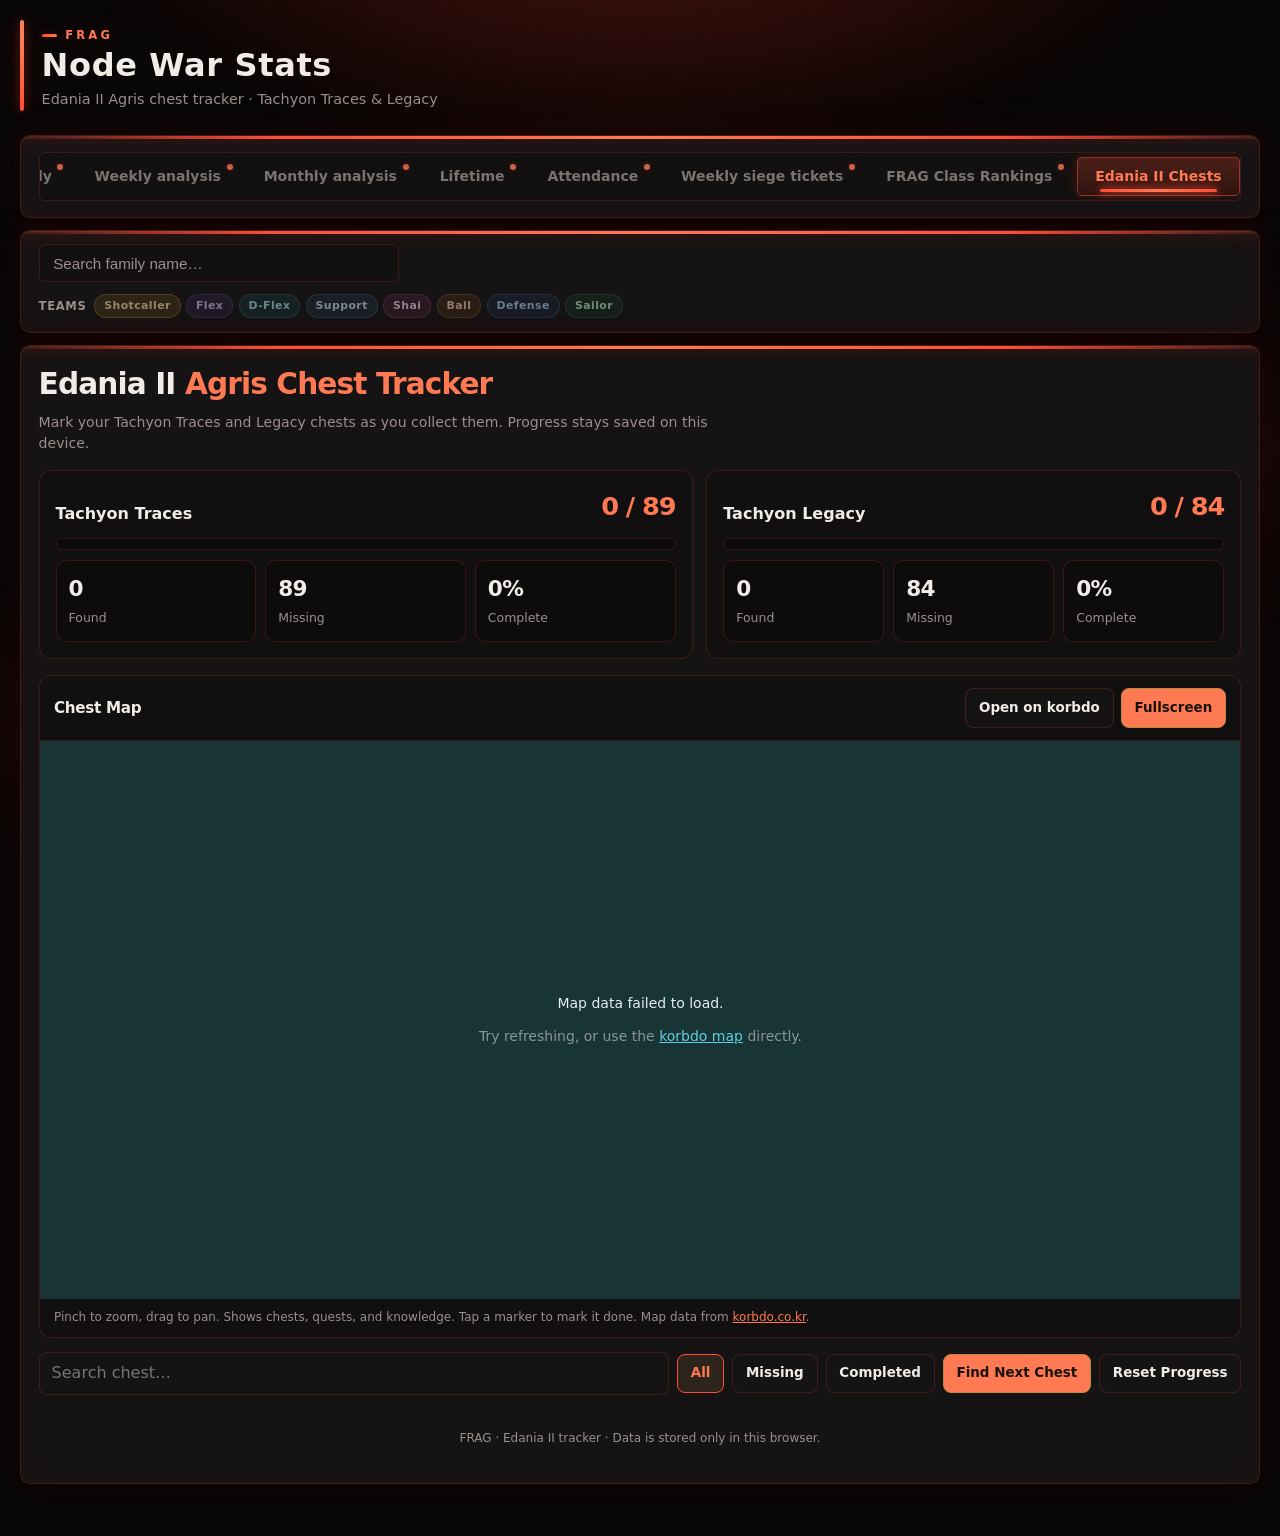
==== index.html @ 35c8ee13 "Ask FRAG: relative-to-average reports and dated weeks" ====
<!DOCTYPE html>
<html lang="en">
  <head>
    <meta charset="utf-8" />
    <meta name="viewport" content="width=device-width, initial-scale=1" />
    <title>FRAG · Node War Stats</title>
    <link rel="stylesheet" href="styles.css?v=20260920b" />
  </head>
  <body>
    <div class="bg-pattern" aria-hidden="true"></div>
    <div class="led-ambient" aria-hidden="true"></div>

    <div class="wrap">
      <header class="site-header">
        <div class="brand">
          <div class="led-bar led-bar--brand" aria-hidden="true"></div>
          <div class="brand-text">
            <p class="brand-tag"><span class="brand-tag-led" aria-hidden="true"></span>FRAG</p>
            <h1>Node War Stats</h1>
            <p class="meta" id="header-meta">Node war result</p>
            <button type="button" id="site-auth-lock" class="site-auth-lock" hidden>Lock stats</button>
          </div>
        </div>
      </header>

      <div id="site-auth-gate" class="site-auth-gate" hidden>
        <div class="site-auth-card" role="dialog" aria-modal="true" aria-labelledby="site-auth-title">
          <div class="led-bar led-bar--brand site-auth-led" aria-hidden="true"></div>
          <h2 id="site-auth-title" class="site-auth-title">Members only</h2>
          <p class="site-auth-sub">Enter the guild password to view node war stats and rankings.</p>
          <form id="site-auth-form" class="site-auth-form">
            <label class="site-auth-label" for="site-auth-input">Password</label>
            <input
              id="site-auth-input"
              class="site-auth-input"
              type="password"
              autocomplete="current-password"
              required
            />
            <label class="site-auth-remember">
              <input id="site-auth-remember" type="checkbox" />
              Remember on this device
            </label>
            <p id="site-auth-error" class="site-auth-error" hidden>Incorrect password. Try again.</p>
            <div class="site-auth-actions">
              <button type="submit" class="site-auth-btn site-auth-btn--primary">Unlock stats</button>
              <button type="button" class="site-auth-btn" id="site-auth-back">Back to chest tracker</button>
            </div>
          </form>
        </div>
      </div>

      <section class="panel panel--controls" aria-label="View and period">
        <div class="tabs" role="tablist" aria-label="View mode">
          <button type="button" class="tab tab--active" data-view="daily" role="tab" aria-selected="true">
            Daily
          </button>
          <button type="button" class="tab" data-view="weekly" role="tab" aria-selected="false">
            Weekly
          </button>
          <button type="button" class="tab" data-view="monthly" role="tab" aria-selected="false">
            Monthly
          </button>
          <button type="button" class="tab" data-view="weekly-analysis" role="tab" aria-selected="false">
            Weekly analysis
          </button>
          <button type="button" class="tab" data-view="monthly-analysis" role="tab" aria-selected="false">
            Monthly analysis
          </button>
          <button type="button" class="tab" data-view="lifetime" role="tab" aria-selected="false">
            Lifetime
          </button>
          <button type="button" class="tab" data-view="attendance" role="tab" aria-selected="false">
            Attendance
          </button>
          <button type="button" class="tab" data-view="siege-tickets" role="tab" aria-selected="false">
            Weekly siege tickets
          </button>
          <button type="button" class="tab" data-view="class-rankings" role="tab" aria-selected="false">
            FRAG Class Rankings
          </button>
          <button type="button" class="tab" data-view="edania-chests" role="tab" aria-selected="false">
            Edania II Chests
          </button>
          <button type="button" class="tab" data-view="bingo-book" role="tab" aria-selected="false">
            Bingo Book
          </button>
          <button type="button" class="tab" data-view="ask-frag" role="tab" aria-selected="false">
            Ask FRAG
          </button>
        </div>

        <div id="scope-row" class="scope-row">
          <div id="date-field" class="field">
            <label for="date-select">War date</label>
            <select id="date-select"></select>
          </div>
          <div id="week-field" class="field" hidden>
            <label for="week-select">Week (Sun–Sat)</label>
            <select id="week-select"></select>
          </div>
          <div id="month-field" class="field" hidden>
            <label for="month-select">Month</label>
            <select id="month-select"></select>
          </div>
        </div>
      </section>

      <section id="toolbar-panel" class="panel panel--toolbar" aria-label="Filters">
        <label class="search" for="search">
          <span class="visually-hidden">Filter by family name</span>
          <input
            type="search"
            id="search"
            placeholder="Search family name…"
            autocomplete="off"
          />
        </label>
        <span id="count" class="count"></span>
        <div id="team-filters" class="team-filters" role="group" aria-label="Filter by team"></div>
      </section>

      <div id="attendance-panel" class="attendance-panel panel" hidden></div>

      <section id="mvp-section" class="mvp-section panel" hidden aria-label="Monthly MVP awards">
        <div class="mvp-dual">
          <article class="mvp-pane mvp-pane--combat" aria-labelledby="mvp-heading">
            <div class="mvp-head">
              <h2 id="mvp-heading" class="mvp-title">Monthly MVP</h2>
            </div>
            <div class="mvp-winner" id="mvp-winner"></div>
            <dl id="mvp-breakdown" class="mvp-breakdown"></dl>
            <ol id="mvp-leaderboard" class="mvp-leaderboard" aria-label="MVP score rankings"></ol>
          </article>

          <article class="mvp-pane mvp-pane--healer" aria-labelledby="healer-mvp-heading">
            <div class="mvp-head">
              <h2 id="healer-mvp-heading" class="mvp-title">Healer MVP</h2>
            </div>
            <div class="mvp-winner" id="healer-mvp-winner"></div>
            <dl id="healer-mvp-breakdown" class="mvp-breakdown"></dl>
            <ol id="healer-mvp-leaderboard" class="mvp-leaderboard" aria-label="Healer MVP score rankings"></ol>
          </article>
        </div>
      </section>

      <section id="war-analysis-panel" class="war-analysis-section panel" hidden aria-labelledby="war-analysis-heading">
        <div class="mvp-head">
          <h2 id="war-analysis-heading" class="mvp-title">War performance analysis</h2>
          <p id="war-analysis-sub" class="mvp-sub">
            MVP-weighted scores from period totals. Top half = high performers; bottom half = low performers.
          </p>
        </div>
        <dl id="war-analysis-formula" class="mvp-breakdown"></dl>
        <p id="war-analysis-summary" class="war-analysis-summary"></p>
        <p id="war-analysis-prior-mvps" class="war-analysis-prior-mvps" hidden></p>
      </section>

      <div id="siege-tickets-panel" class="siege-tickets-panel panel" hidden aria-label="Weekly siege tickets"></div>

      <section id="class-rankings-panel" class="class-rankings-panel panel" hidden aria-label="FRAG Class Rankings">
        <div class="cr-head">
          <div class="cr-title-row">
            <h2 class="cr-title">FRAG <strong>Class Rankings</strong></h2>
            <span id="cr-credit" class="cr-credit"></span>
          </div>
          <p class="cr-sub">7 tiers · 5-star difficulty · Drag &amp; drop</p>
          <div class="cr-controls">
            <input id="cr-search" type="search" placeholder="Search class/spec…" autocomplete="off" />
            <select id="cr-mode"></select>
            <select id="cr-spec-filter">
              <option>All Specs</option>
              <option>Succession</option>
              <option>Awakening</option>
              <option>Ascension</option>
            </select>
            <button type="button" id="cr-add">+ Add Spec</button>
            <button type="button" id="cr-download">Download PDF</button>
            <button type="button" id="cr-import-btn">Import</button>
            <input id="cr-import" hidden type="file" accept=".json" />
          </div>
        </div>
        <section class="cr-pool-section" aria-label="All classes">
          <div class="cr-pool-head">
            <h3 class="cr-pool-title">All classes</h3>
            <p class="cr-pool-sub">Drag specs into a tier below · scroll to browse</p>
            <span id="cr-pool-count" class="cr-pool-count"></span>
          </div>
          <div id="cr-pool" class="cr-pool" data-tier="Unranked"></div>
        </section>
        <div id="cr-board" class="cr-board"></div>

        <div id="cr-modal" class="cr-modal" aria-hidden="true">
          <div id="cr-modal-backdrop" class="cr-modal-backdrop"></div>
          <div class="cr-modal-box" role="dialog" aria-modal="true" aria-labelledby="cr-modal-title">
            <h2 id="cr-modal-title">Edit Spec</h2>
            <div class="cr-modal-grid">
              <label>Class<input id="cr-fc" /></label>
              <label>Spec
                <select id="cr-fs"></select>
              </label>
            </div>
            <label>Official image URL (optional)
              <input id="cr-fi" placeholder="Direct official image URL" />
            </label>
            <p class="cr-modal-note">The card will use a generated placeholder until a direct artwork URL is supplied. Official class-page links are included on every card.</p>
            <div class="cr-modal-grid">
              <label>Mode
                <select id="cr-fm"></select>
              </label>
              <label>Difficulty 0–5<input id="cr-fd" type="number" min="0" max="5" /></label>
            </div>
            <label>Roles<input id="cr-fr" placeholder="Frontline, Flex, Defense, Cannon" /></label>
            <label>Notes<textarea id="cr-fn" rows="3"></textarea></label>
            <h3>Performance scores</h3>
            <div id="cr-scores" class="cr-modal-grid"></div>
            <div class="cr-modal-actions">
              <button type="button" class="cr-btn-primary" id="cr-save">Save</button>
              <button type="button" class="cr-btn-secondary" id="cr-cancel">Cancel</button>
            </div>
          </div>
        </div>
      </section>

      <section id="edania-chests-panel" class="edania-chests-panel panel" hidden aria-label="Edania II chest tracker">
        <div class="ect-head">
          <h2 class="ect-title">Edania II <strong>Agris Chest Tracker</strong></h2>
          <p class="ect-sub">Mark your Tachyon Traces and Legacy chests as you collect them. Progress stays saved on this device.</p>
        </div>
        <section class="ect-dashboard" aria-label="Collection progress">
          <div class="ect-panel">
            <div class="ect-progress-label">
              <span>Tachyon Traces</span>
              <strong id="ect-trace-progress">0 / 89</strong>
            </div>
            <div class="ect-bar"><div class="ect-fill ect-fill--trace" id="ect-trace-fill"></div></div>
            <div class="ect-statgrid ect-statgrid--compact">
              <div class="ect-stat"><b id="ect-trace-found">0</b><small>Found</small></div>
              <div class="ect-stat"><b id="ect-trace-missing">89</b><small>Missing</small></div>
              <div class="ect-stat"><b id="ect-trace-percent">0%</b><small>Complete</small></div>
            </div>
          </div>
          <div class="ect-panel">
            <div class="ect-progress-label">
              <span>Tachyon Legacy</span>
              <strong id="ect-legacy-progress">0 / 84</strong>
            </div>
            <div class="ect-bar"><div class="ect-fill ect-fill--legacy" id="ect-legacy-fill"></div></div>
            <div class="ect-statgrid ect-statgrid--compact">
              <div class="ect-stat"><b id="ect-legacy-found">0</b><small>Found</small></div>
              <div class="ect-stat"><b id="ect-legacy-missing">84</b><small>Missing</small></div>
              <div class="ect-stat"><b id="ect-legacy-percent">0%</b><small>Complete</small></div>
            </div>
          </div>
        </section>
        <section class="ect-map-wrap" aria-label="Edania II chest map">
          <div class="ect-map-head">
            <h3 class="ect-map-title">Chest Map</h3>
            <div class="ect-map-actions">
              <a class="ect-btn" href="https://www.korbdo.co.kr/#tachyon" target="_blank" rel="noopener">Open on korbdo</a>
              <button type="button" class="ect-btn ect-btn--gold" id="ect-map-fullscreen">Fullscreen</button>
            </div>
          </div>
          <iframe
            id="ect-map-frame"
            class="ect-map-frame"
            title="Edania II chest map"
            src="edania-map.html?v=20260920c"
            allow="fullscreen"
            referrerpolicy="no-referrer-when-downgrade"
          ></iframe>
          <p class="ect-map-note">Pinch to zoom, drag to pan. Shows chests, quests, and knowledge. Tap a marker to mark it done. Map data from <a href="https://www.korbdo.co.kr/#tachyon" target="_blank" rel="noopener">korbdo.co.kr</a>.</p>
        </section>
        <div class="ect-controls">
          <input id="ect-search" type="search" placeholder="Search chest…" autocomplete="off" />
          <button type="button" class="ect-btn ect-filter ect-filter--active" data-filter="all">All</button>
          <button type="button" class="ect-btn ect-filter" data-filter="missing">Missing</button>
          <button type="button" class="ect-btn ect-filter" data-filter="done">Completed</button>
          <button type="button" class="ect-btn ect-btn--gold" id="ect-next">Find Next Chest</button>
          <button type="button" class="ect-btn" id="ect-reset">Reset Progress</button>
        </div>
        <section id="ect-cards" class="ect-cards" aria-label="Chest cards"></section>
        <p class="ect-foot">FRAG · Edania II tracker · Data is stored only in this browser.</p>
      </section>

      <section id="bingo-book-panel" class="bingo-book-panel panel" hidden aria-label="FRAG Bingo Book blacklist ledger"></section>

      <section id="ask-frag-panel" class="ask-frag-panel panel" hidden aria-label="Ask FRAG officer reports"></section>

      <div id="stats-table-panel" class="table-scroll panel panel--table" role="region" aria-label="Node war statistics table">
        <table>
          <thead>
            <tr id="thead"></tr>
          </thead>
          <tbody id="tbody"></tbody>
          <tfoot id="tfoot"></tfoot>
        </table>
      </div>
    </div>

    <script src="site-auth.js?v=20260903c"></script>
    <script src="guild.js?v=20260919b"></script>
    <script src="data.js"></script>
    <script src="siege-tickets.js"></script>
    <script src="class-rankings-data.js"></script>
    <script src="class-rankings.js?v=20260826a"></script>
    <script src="edania-chests.js?v=20260902j"></script>
    <script src="bingo-book-data.js"></script>
    <script src="bingo-book.js?v=20260916a"></script>
    <script src="ask-frag.js?v=20260920c"></script>
    <script src="app.js?v=20260920a"></script>
  </body>
</html>
---- styles.css ----
:root {
  --bg: #080606;
  --bg-elevated: #121010;
  --surface: #161314;
  --surface-hover: #1e1919;
  --border: rgba(255, 80, 50, 0.18);
  --border-strong: rgba(255, 90, 55, 0.45);
  --text: #f2ece8;
  --muted: #9a8f8c;
  --accent: #ff4d35;
  --accent-bright: #ff7a52;
  --accent-glow: rgba(255, 70, 40, 0.35);
  --accent-dim: rgba(255, 60, 40, 0.12);
  --accent-dim-strong: rgba(255, 60, 40, 0.22);
  --thead-bg: #1a1414;
  --sticky-col-body: #161314;
  --sticky-col-body-alt: #191515;
  --sticky-col-hover: #221a1a;
  --font: "Segoe UI", system-ui, -apple-system, BlinkMacSystemFont, sans-serif;
  --mono: ui-monospace, "SF Mono", "Cascadia Code", Menlo, monospace;
  --radius: 10px;
  --radius-sm: 6px;
  --shadow: 0 12px 40px rgba(0, 0, 0, 0.55);
  --shadow-glow: 0 0 32px rgba(255, 50, 30, 0.12);
  --led-bar-pulse: 2.4s;
}

@keyframes led-bar-pulse {
  0%,
  100% {
    opacity: 0.5;
    box-shadow:
      0 0 6px rgba(255, 50, 30, 0.25),
      0 0 14px rgba(255, 50, 30, 0.12);
  }
  50% {
    opacity: 1;
    box-shadow:
      0 0 4px #fff,
      0 0 12px var(--accent-bright),
      0 0 22px var(--accent),
      0 0 36px var(--accent-glow);
  }
}

@keyframes ambient-pulse {
  0%,
  100% {
    opacity: 0.35;
  }
  50% {
    opacity: 0.65;
  }
}


*,
*::before,
*::after {
  box-sizing: border-box;
}

body {
  margin: 0;
  min-height: 100vh;
  font-family: var(--font);
  background: var(--bg);
  color: var(--text);
  line-height: 1.5;
  -webkit-font-smoothing: antialiased;
}

.visually-hidden {
  position: absolute;
  width: 1px;
  height: 1px;
  padding: 0;
  margin: -1px;
  overflow: hidden;
  clip: rect(0, 0, 0, 0);
  white-space: nowrap;
  border: 0;
}

.bg-pattern {
  position: fixed;
  inset: 0;
  pointer-events: none;
  z-index: 0;
  background:
    radial-gradient(ellipse 80% 50% at 50% -10%, rgba(255, 55, 30, 0.14) 0%, transparent 55%),
    radial-gradient(ellipse 60% 40% at 100% 50%, rgba(255, 40, 20, 0.06) 0%, transparent 50%),
    radial-gradient(ellipse 50% 35% at 0% 80%, rgba(255, 50, 30, 0.05) 0%, transparent 45%),
    repeating-linear-gradient(
      -60deg,
      transparent,
      transparent 48px,
      rgba(255, 60, 40, 0.02) 48px,
      rgba(255, 60, 40, 0.02) 49px
    );
}

.bg-pattern::after {
  content: "";
  position: absolute;
  inset: 0;
  opacity: 0.35;
  background-image: url("data:image/svg+xml,%3Csvg xmlns='http://www.w3.org/2000/svg' width='24' height='24'%3E%3Cpath fill='%23ff4020' fill-opacity='0.15' d='M12 2v4M12 18v4M2 12h4M18 12h4'/%3E%3C/svg%3E");
  background-size: 48px 48px;
}

.led-ambient {
  position: fixed;
  inset: -20%;
  pointer-events: none;
  z-index: 0;
  background: radial-gradient(
    ellipse 55% 45% at 50% 0%,
    rgba(255, 55, 35, 0.18) 0%,
    transparent 65%
  );
  animation: ambient-pulse 5s ease-in-out infinite;
}

/* LED bars */
.led-bar {
  display: block;
  flex-shrink: 0;
  border-radius: 2px;
  background: linear-gradient(
    180deg,
    rgba(255, 140, 100, 0.95) 0%,
    var(--accent-bright) 35%,
    var(--accent) 100%
  );
  box-shadow:
    0 0 10px var(--accent-glow),
    0 0 20px rgba(255, 50, 30, 0.35);
  animation: led-bar-pulse var(--led-bar-pulse) ease-in-out infinite;
  will-change: opacity, box-shadow;
}

.led-bar--brand {
  width: 4px;
  align-self: stretch;
  min-height: 4.25rem;
}

.wrap {
  position: relative;
  z-index: 1;
  max-width: 1320px;
  margin: 0 auto;
  padding: 1.25rem 1.25rem 2.5rem;
}

/* Header */
.site-header {
  margin-bottom: 1.5rem;
}

.brand {
  display: flex;
  align-items: flex-start;
  gap: 1.1rem;
}

.brand-text {
  min-width: 0;
}

.brand-tag {
  display: inline-flex;
  align-items: center;
  gap: 0.5rem;
  margin: 0;
  font-size: 0.72rem;
  font-weight: 800;
  letter-spacing: 0.28em;
  text-transform: uppercase;
  color: var(--accent-bright);
  text-shadow: 0 0 20px var(--accent-glow);
}

.brand-tag-led {
  width: 1.35em;
  height: 3px;
  border-radius: 2px;
  flex-shrink: 0;
  background: linear-gradient(90deg, var(--accent), var(--accent-bright));
  box-shadow: 0 0 10px var(--accent-glow);
  animation: led-bar-pulse 2.8s ease-in-out infinite;
}

.brand-text h1 {
  margin: 0.15rem 0 0;
  font-size: clamp(1.5rem, 4vw, 2rem);
  font-weight: 700;
  letter-spacing: 0.02em;
  line-height: 1.15;
  color: var(--text);
}

.brand-text .meta {
  margin: 0.35rem 0 0;
  font-size: 0.9rem;
  color: var(--muted);
}

.site-auth-lock {
  margin-top: 0.55rem;
  padding: 0.35rem 0.7rem;
  border-radius: 6px;
  border: 1px solid var(--border);
  background: rgba(0, 0, 0, 0.2);
  color: var(--muted);
  font: inherit;
  font-size: 0.78rem;
  font-weight: 600;
  cursor: pointer;
}

.site-auth-lock:hover {
  color: var(--text);
  border-color: var(--border-strong);
}

body.site-auth-open {
  overflow: hidden;
}

.site-auth-gate {
  position: fixed;
  inset: 0;
  z-index: 1200;
  display: grid;
  place-items: center;
  padding: 1.25rem;
  background: rgba(4, 3, 3, 0.82);
  backdrop-filter: blur(6px);
}

.site-auth-gate[hidden] {
  display: none !important;
}

.site-auth-card {
  width: min(100%, 420px);
  background: var(--surface);
  border: 1px solid var(--border-strong);
  border-radius: var(--radius);
  box-shadow: var(--shadow), var(--shadow-glow);
  padding: 1.25rem 1.35rem 1.35rem;
}

.site-auth-led {
  margin: -1.25rem -1.35rem 1rem;
  width: calc(100% + 2.7rem);
  height: 3px;
  border-radius: var(--radius) var(--radius) 0 0;
}

.site-auth-title {
  margin: 0;
  font-size: 1.35rem;
  letter-spacing: -0.02em;
}

.site-auth-sub {
  margin: 0.45rem 0 1rem;
  color: var(--muted);
  font-size: 0.9rem;
}

.site-auth-form {
  display: grid;
  gap: 0.65rem;
}

.site-auth-label {
  font-size: 0.82rem;
  font-weight: 700;
  color: var(--muted);
}

.site-auth-input {
  width: 100%;
  padding: 0.65rem 0.75rem;
  border-radius: 8px;
  border: 1px solid var(--border);
  background: rgba(0, 0, 0, 0.25);
  color: var(--text);
  font: inherit;
}

.site-auth-input:focus {
  outline: none;
  border-color: var(--border-strong);
  box-shadow: 0 0 0 2px var(--accent-dim);
}

.site-auth-remember {
  display: flex;
  align-items: center;
  gap: 0.45rem;
  font-size: 0.82rem;
  color: var(--muted);
}

.site-auth-error {
  margin: 0;
  color: #ff8f8f;
  font-size: 0.82rem;
}

.site-auth-actions {
  display: grid;
  gap: 0.5rem;
  margin-top: 0.25rem;
}

.site-auth-btn {
  width: 100%;
  padding: 0.65rem 0.85rem;
  border-radius: 8px;
  border: 1px solid var(--border);
  background: rgba(0, 0, 0, 0.2);
  color: var(--text);
  font: inherit;
  font-size: 0.88rem;
  font-weight: 700;
  cursor: pointer;
}

.site-auth-btn:hover {
  border-color: var(--border-strong);
}

.site-auth-btn--primary {
  border-color: var(--border-strong);
  background: linear-gradient(180deg, rgba(255, 80, 50, 0.28), rgba(255, 50, 30, 0.14));
  color: var(--accent-bright);
}

/* Panels */
.panel {
  position: relative;
  overflow: hidden;
  background: var(--surface);
  border: 1px solid var(--border);
  border-radius: var(--radius);
  box-shadow: var(--shadow), var(--shadow-glow);
}

.panel::before {
  content: "";
  position: absolute;
  top: 0;
  left: 0;
  right: 0;
  height: 3px;
  pointer-events: none;
  z-index: 2;
  border-radius: var(--radius) var(--radius) 0 0;
  background: linear-gradient(
    90deg,
    rgba(255, 60, 40, 0.15) 0%,
    var(--accent) 20%,
    var(--accent-bright) 50%,
    var(--accent) 80%,
    rgba(255, 60, 40, 0.15) 100%
  );
  box-shadow: 0 0 14px rgba(255, 50, 30, 0.35);
  animation: led-bar-pulse 2.2s ease-in-out infinite;
}

.panel::after {
  content: "";
  position: absolute;
  inset: 0;
  pointer-events: none;
  z-index: 1;
  border-radius: inherit;
  box-shadow:
    inset 0 1px 0 rgba(255, 120, 80, 0.12),
    inset 0 0 24px rgba(255, 50, 30, 0.04);
  animation: ambient-pulse 4s ease-in-out infinite;
}

.panel--controls {
  display: flex;
  flex-direction: column;
  gap: 1rem;
  padding: 1rem 1.1rem;
  margin-bottom: 0.75rem;
  min-width: 0;
}

.panel--toolbar {
  display: flex;
  flex-wrap: wrap;
  align-items: center;
  gap: 0.75rem 1rem;
  padding: 0.85rem 1.1rem;
  margin-bottom: 0.75rem;
}

.panel--table {
  padding: 0;
  overflow: hidden;
}

/* Tabs */
.tabs {
  display: flex;
  flex-wrap: nowrap;
  gap: 0.35rem;
  padding: 0.25rem;
  background: var(--bg-elevated);
  border-radius: var(--radius-sm);
  border: 1px solid var(--border);
  max-width: 100%;
  overflow-x: auto;
  overflow-y: hidden;
  -webkit-overflow-scrolling: touch;
  scrollbar-width: thin;
  scrollbar-color: rgba(255, 122, 82, 0.45) transparent;
}

.tabs::-webkit-scrollbar {
  height: 6px;
}

.tabs::-webkit-scrollbar-thumb {
  background: rgba(255, 122, 82, 0.45);
  border-radius: 999px;
}

.tab {
  position: relative;
  cursor: pointer;
  font: inherit;
  font-size: 0.875rem;
  font-weight: 600;
  padding: 0.5rem 1.1rem;
  border-radius: 5px;
  border: 1px solid transparent;
  background: transparent;
  color: var(--muted);
  transition: color 0.15s, background 0.15s, border-color 0.15s, box-shadow 0.15s;
  flex: 0 0 auto;
  white-space: nowrap;
}

.tab:hover {
  color: var(--text);
  background: rgba(255, 255, 255, 0.04);
}

.tab--active {
  position: relative;
  background: linear-gradient(180deg, rgba(255, 80, 50, 0.25) 0%, rgba(255, 50, 30, 0.12) 100%);
  border-color: var(--border-strong);
  color: var(--accent-bright);
  box-shadow: 0 0 16px rgba(255, 55, 35, 0.2);
}

.tab--active::after {
  content: "";
  position: absolute;
  bottom: 3px;
  left: 14%;
  right: 14%;
  height: 3px;
  border-radius: 2px;
  background: linear-gradient(90deg, var(--accent), var(--accent-bright), var(--accent));
  box-shadow: 0 0 8px var(--accent), 0 0 14px var(--accent-glow);
  animation: led-bar-pulse 1.8s ease-in-out infinite;
}

.tab--pending {
  border-color: rgba(255, 122, 82, 0.35);
  color: var(--accent-bright);
}

.tab--locked {
  opacity: 0.78;
}

.tab--locked::after {
  content: "";
  position: absolute;
  top: 6px;
  right: 6px;
  width: 6px;
  height: 6px;
  border-radius: 50%;
  background: var(--accent-bright);
  box-shadow: 0 0 6px var(--accent-glow);
}

.scope-row {
  display: flex;
  flex-wrap: wrap;
  gap: 1rem;
  align-items: flex-end;
}

.scope-row[hidden] {
  display: none !important;
}

.field {
  display: flex;
  flex-direction: column;
  gap: 0.35rem;
  flex: 1 1 200px;
  max-width: 320px;
}

.field[hidden] {
  display: none !important;
}

.field label {
  font-size: 0.7rem;
  font-weight: 700;
  text-transform: uppercase;
  letter-spacing: 0.08em;
  color: var(--muted);
}

.field select {
  width: 100%;
  padding: 0.6rem 0.75rem;
  border: 1px solid var(--border);
  border-radius: var(--radius-sm);
  background: var(--bg-elevated);
  color: var(--text);
  font-size: 0.95rem;
  cursor: pointer;
  transition: border-color 0.15s, box-shadow 0.15s;
}

.field select:hover {
  border-color: var(--border-strong);
}

.field select:focus {
  outline: none;
  border-color: var(--accent);
  box-shadow: 0 0 0 3px var(--accent-dim);
}

.field--scope-inactive label {
  opacity: 0.5;
}

.field:not(.field--scope-inactive) label {
  color: var(--accent);
}

/* Toolbar */
.search {
  flex: 1 1 200px;
  min-width: 0;
  max-width: 360px;
}

.search input {
  width: 100%;
  padding: 0.6rem 0.85rem;
  border: 1px solid var(--border);
  border-radius: var(--radius-sm);
  background: var(--bg-elevated);
  color: var(--text);
  font-size: 0.95rem;
  transition: border-color 0.15s, box-shadow 0.15s;
}

.search input::placeholder {
  color: var(--muted);
}

.search input:focus {
  outline: none;
  border-color: var(--accent);
  box-shadow: 0 0 0 3px var(--accent-dim);
}

.guild-only-toggle {
  display: flex;
  align-items: center;
  gap: 0.5rem;
  font-size: 0.875rem;
  font-weight: 500;
  color: var(--muted);
  cursor: pointer;
  user-select: none;
  white-space: nowrap;
}

.guild-only-toggle input {
  width: 1rem;
  height: 1rem;
  accent-color: var(--accent);
}

.guild-only-toggle:hover {
  color: var(--text);
}

.count {
  margin-left: auto;
  font-size: 0.85rem;
  font-weight: 500;
  color: var(--muted);
  font-variant-numeric: tabular-nums;
}

/* Attendance */
.attendance-panel {
  padding: 0.85rem 1.1rem;
  margin-bottom: 0.75rem;
  font-size: 0.88rem;
}

.attendance-panel[hidden] {
  display: none !important;
}

.attendance-summary {
  margin: 0;
  color: var(--text);
}

.attendance-teams {
  display: flex;
  flex-wrap: wrap;
  gap: 0.65rem 1rem;
  margin: 0.55rem 0 0;
  color: var(--muted);
}

.attendance-team-stat strong {
  color: var(--accent-bright);
  font-weight: 600;
}

.attendance-guests {
  color: var(--muted);
}

.attendance-all {
  margin: 0.5rem 0 0;
  color: var(--muted);
}

.attendance-missing {
  margin-top: 0.5rem;
}

.attendance-missing summary {
  cursor: pointer;
  color: var(--accent-bright);
  font-weight: 600;
}

.attendance-missing-list {
  margin: 0.45rem 0 0;
  color: var(--muted);
  line-height: 1.5;
}

.attendance-missing-team {
  margin: 0.35rem 0 0;
}

.attendance-missing-team:first-child {
  margin-top: 0;
}

.attendance-missing-team strong {
  color: var(--accent-bright);
}

/* Weekly siege tickets */
.siege-tickets-panel {
  padding: 1rem 1.15rem 1.1rem;
  margin-bottom: 0.75rem;
  font-size: 0.9rem;
}

.siege-tickets-panel[hidden] {
  display: none !important;
}

.siege-head {
  margin-bottom: 1rem;
}

.siege-title {
  margin: 0;
  font-size: 1.05rem;
  font-weight: 700;
  color: var(--text);
}

.siege-sub {
  margin: 0.35rem 0 0;
  color: var(--muted);
  font-size: 0.85rem;
}

.siege-block + .siege-block {
  margin-top: 1.1rem;
  padding-top: 1rem;
  border-top: 1px solid var(--border);
}

.siege-block-title {
  margin: 0 0 0.55rem;
  font-size: 0.78rem;
  font-weight: 700;
  letter-spacing: 0.06em;
  text-transform: uppercase;
  color: var(--muted);
}

.siege-alliance-grid {
  display: grid;
  grid-template-columns: repeat(3, minmax(0, 1fr));
  gap: 0.85rem;
}

@media (max-width: 960px) {
  .siege-alliance-grid {
    grid-template-columns: 1fr;
  }
}

.siege-alliance {
  padding: 0.75rem;
  border: 1px solid var(--border);
  border-radius: 8px;
  background: rgba(255, 255, 255, 0.02);
}

.siege-alliance--ours {
  border-color: rgba(212, 160, 84, 0.45);
  background: rgba(212, 160, 84, 0.06);
}

.siege-alliance--elite {
  border-color: rgba(120, 160, 220, 0.35);
  background: rgba(120, 160, 220, 0.05);
}

.siege-alliance--neutral {
  border-color: rgba(160, 170, 180, 0.35);
  background: rgba(160, 170, 180, 0.05);
}

.siege-alliance--neutral .siege-alliance-title {
  color: #b8c2cc;
}

.siege-alliance-title {
  margin: 0 0 0.55rem;
  font-size: 0.88rem;
  font-weight: 700;
  color: var(--text);
}

.siege-alliance--ours .siege-alliance-title {
  color: var(--accent-bright);
}

.siege-alliance-count {
  display: inline-flex;
  align-items: center;
  justify-content: center;
  min-width: 1.35rem;
  padding: 0.05rem 0.4rem;
  margin-left: 0.25rem;
  border-radius: 999px;
  font-size: 0.72rem;
  font-weight: 700;
  color: var(--muted);
  background: rgba(255, 255, 255, 0.06);
}

.siege-day-group + .siege-day-group {
  margin-top: 0.45rem;
}

.siege-day-group-label {
  display: block;
  margin-bottom: 0.25rem;
  font-size: 0.72rem;
  font-weight: 700;
  letter-spacing: 0.05em;
  text-transform: uppercase;
  color: var(--muted);
}

.siege-alliance--ours + .siege-empty,
.siege-alliance--elite + .siege-empty {
  margin-top: 0;
}

.siege-ticket-list {
  list-style: none;
  margin: 0;
  padding: 0;
  display: flex;
  flex-direction: column;
  gap: 0.45rem;
}

.siege-ticket {
  display: flex;
  align-items: baseline;
  justify-content: space-between;
  gap: 1rem;
  padding: 0.55rem 0.75rem;
  border: 1px solid var(--border);
  border-radius: 6px;
  background: rgba(255, 255, 255, 0.02);
}

.siege-ticket--frag {
  border-color: var(--accent);
  background: rgba(212, 160, 84, 0.08);
}

.siege-ticket--castle {
  border-color: rgba(180, 140, 255, 0.45);
  background: rgba(180, 140, 255, 0.08);
}

.siege-ticket--castle .siege-ticket-meta {
  color: rgba(200, 170, 255, 0.85);
}

.siege-ticket-guild {
  font-weight: 700;
  color: var(--accent-bright);
}

.siege-ticket-meta {
  color: var(--muted);
  font-size: 0.82rem;
  white-space: nowrap;
}

.siege-daily-log {
  list-style: none;
  margin: 0;
  padding: 0;
  display: flex;
  flex-direction: column;
  gap: 0.65rem;
}

.siege-day-date {
  display: block;
  font-weight: 600;
  color: var(--text);
  margin-bottom: 0.3rem;
}

.siege-day-winners {
  display: flex;
  flex-wrap: wrap;
  gap: 0.4rem;
}

.siege-winner {
  display: inline-flex;
  align-items: center;
  gap: 0.25rem;
  padding: 0.2rem 0.55rem;
  border-radius: 999px;
  border: 1px solid var(--border);
  background: rgba(255, 255, 255, 0.03);
  font-size: 0.84rem;
}

.siege-winner--new {
  border-color: var(--accent);
  color: var(--accent-bright);
}

.siege-winner--repeat {
  opacity: 0.65;
}

.siege-winner-note {
  font-style: normal;
  font-size: 0.72rem;
  font-weight: 600;
  text-transform: uppercase;
  letter-spacing: 0.04em;
  color: var(--muted);
}

.siege-winner--new .siege-winner-note {
  color: var(--accent-bright);
}

.siege-empty {
  margin: 0;
  color: var(--muted);
}

.siege-empty--sub {
  font-size: 0.85rem;
}

/* MVP */
.mvp-section {
  padding: 1.15rem 1.15rem 1rem;
  margin-bottom: 0.75rem;
  border-color: var(--border-strong);
  background: linear-gradient(160deg, var(--surface) 0%, #140f0f 100%);
}

.mvp-section[hidden] {
  display: none !important;
}

.mvp-head {
  margin-bottom: 1rem;
}

.mvp-title {
  margin: 0;
  font-size: 1rem;
  font-weight: 700;
  letter-spacing: 0.06em;
  text-transform: uppercase;
  color: var(--accent-bright);
}

.mvp-sub {
  margin: 0.4rem 0 0;
  font-size: 0.82rem;
  color: var(--muted);
  max-width: 48ch;
}

.mvp-winner {
  text-align: center;
  padding: 1.1rem 0.85rem;
  margin-bottom: 1rem;
  border-radius: var(--radius-sm);
  background: var(--accent-dim);
  border: 1px solid var(--border-strong);
  box-shadow: inset 0 0 24px rgba(255, 50, 30, 0.08);
}

.mvp-winner-label {
  margin: 0;
  font-size: 0.68rem;
  font-weight: 800;
  text-transform: uppercase;
  letter-spacing: 0.14em;
  color: var(--accent);
}

.mvp-winner-name {
  margin: 0.2rem 0 0;
  font-size: clamp(1.35rem, 4vw, 1.75rem);
  font-weight: 800;
  letter-spacing: 0.02em;
  text-shadow: 0 0 24px var(--accent-glow);
}

.mvp-winner-score {
  margin: 0.35rem 0 0;
  font-size: 1rem;
  font-variant-numeric: tabular-nums;
  font-family: var(--mono);
  color: var(--accent-bright);
}

.mvp-breakdown {
  display: grid;
  grid-template-columns: repeat(auto-fill, minmax(130px, 1fr));
  gap: 0.45rem 0.65rem;
  margin: 0 0 1rem;
  padding: 0;
}

.mvp-breakdown > div {
  margin: 0;
  padding: 0.5rem 0.6rem;
  border-radius: var(--radius-sm);
  background: var(--bg-elevated);
  border: 1px solid var(--border);
}

.mvp-breakdown dt {
  margin: 0;
  font-size: 0.65rem;
  font-weight: 700;
  text-transform: uppercase;
  letter-spacing: 0.05em;
  color: var(--muted);
}

.mvp-breakdown dd {
  margin: 0.15rem 0 0;
  font-size: 0.85rem;
  font-variant-numeric: tabular-nums;
  font-family: var(--mono);
}

.mvp-breakdown dd.mvp-weight {
  font-size: 0.95rem;
  font-weight: 700;
  color: var(--accent-bright);
}

.mvp-leaderboard {
  list-style: none;
  margin: 0;
  padding: 0;
  display: flex;
  flex-direction: column;
  gap: 0.3rem;
}

.mvp-rank-item {
  display: grid;
  grid-template-columns: 2rem 1fr auto;
  align-items: center;
  gap: 0.5rem;
  padding: 0.5rem 0.65rem;
  border-radius: var(--radius-sm);
  background: var(--bg-elevated);
  border: 1px solid transparent;
  font-size: 0.88rem;
}

.mvp-rank-item--first {
  border-color: var(--border-strong);
  background: var(--accent-dim-strong);
}

.mvp-rank-num {
  font-variant-numeric: tabular-nums;
  font-family: var(--mono);
  font-weight: 600;
  color: var(--muted);
  text-align: right;
}

.mvp-rank-name {
  font-weight: 600;
  overflow: hidden;
  text-overflow: ellipsis;
  white-space: nowrap;
}

.mvp-rank-score {
  font-variant-numeric: tabular-nums;
  font-family: var(--mono);
  font-size: 0.82rem;
  color: var(--muted);
}

.mvp-rank-item--first .mvp-rank-score {
  color: var(--accent-bright);
}

/* War analysis */
.war-analysis-section {
  padding: 1.15rem 1.15rem 1rem;
  margin-bottom: 0.75rem;
  border-color: var(--border-strong);
  background: linear-gradient(160deg, var(--surface) 0%, #101418 100%);
}

.war-analysis-section[hidden] {
  display: none !important;
}

.war-analysis-summary {
  margin: 0;
  font-size: 0.88rem;
  color: var(--muted);
}

.war-analysis-summary strong {
  color: var(--accent-bright);
}

.war-analysis-prior-mvps {
  margin: 0.35rem 0 0;
  font-size: 0.92rem;
  color: var(--muted);
  line-height: 1.45;
}

.war-analysis-prior-mvps strong {
  color: var(--accent-bright);
}

tbody tr.analysis-group-header td {
  padding: 0.55rem 0.65rem;
  font-size: 0.68rem;
  font-weight: 800;
  letter-spacing: 0.1em;
  text-transform: uppercase;
  color: var(--accent);
  background: rgba(255, 50, 30, 0.06);
  border-top: 1px solid var(--border-strong);
  border-bottom: 1px solid var(--border);
}

tbody tr.analysis-group-header--low td {
  color: var(--muted);
  background: rgba(120, 120, 130, 0.08);
}

tbody tr.row--high-performer td:first-child {
  box-shadow: inset 3px 0 0 var(--accent);
}

tbody tr.row--low-performer td:first-child {
  box-shadow: inset 3px 0 0 rgba(140, 145, 155, 0.55);
}

td.pct {
  font-variant-numeric: tabular-nums;
  font-family: var(--mono);
  text-align: right;
}

.mvp-dual {
  display: grid;
  grid-template-columns: repeat(2, minmax(0, 1fr));
  gap: 1.15rem;
}

.mvp-pane {
  min-width: 0;
}

.mvp-pane + .mvp-pane {
  padding-left: 1.15rem;
  border-left: 1px solid var(--border);
}

.mvp-pane--healer .mvp-title {
  color: #b8f0d0;
}

.mvp-pane--healer .mvp-winner {
  background: rgba(40, 120, 80, 0.12);
  border-color: rgba(90, 180, 130, 0.35);
  box-shadow: inset 0 0 24px rgba(90, 180, 130, 0.08);
}

.mvp-pane--healer .mvp-winner-label {
  color: #8ed4b0;
}

.mvp-pane--healer .mvp-winner-score,
.mvp-pane--healer .mvp-breakdown dd.mvp-weight {
  color: #b8f0d0;
}

.mvp-pane--healer .mvp-breakdown {
  grid-template-columns: repeat(2, minmax(130px, auto));
  justify-content: center;
}

.mvp-pane--healer .mvp-rank-item--first {
  border-color: rgba(90, 180, 130, 0.45);
  background: rgba(40, 120, 80, 0.16);
}

.mvp-pane--healer .mvp-rank-item--first .mvp-rank-score {
  color: #b8f0d0;
}

@media (max-width: 900px) {
  .mvp-dual {
    grid-template-columns: 1fr;
    gap: 1.25rem;
  }

  .mvp-pane + .mvp-pane {
    padding-left: 0;
    padding-top: 1.25rem;
    border-left: none;
    border-top: 1px solid var(--border);
  }
}

/* Table */
.table-scroll {
  overflow: auto;
  max-height: min(68vh, calc(100vh - 12rem));
  border: none;
  border-radius: var(--radius);
  background: transparent;
  box-shadow: none;
  -webkit-overflow-scrolling: touch;
}

.panel--table .table-scroll {
  border-radius: var(--radius);
}

table {
  width: 100%;
  min-width: max-content;
  border-collapse: separate;
  border-spacing: 0;
  font-size: 0.8rem;
}

thead th {
  position: sticky;
  top: 0;
  z-index: 2;
  background: var(--thead-bg);
  border-bottom: 2px solid var(--accent);
  box-shadow: 0 2px 12px rgba(255, 50, 30, 0.15);
  padding: 0;
  vertical-align: bottom;
  white-space: nowrap;
  font-size: 0.68rem;
  text-transform: uppercase;
  letter-spacing: 0.04em;
}

thead th:first-child {
  position: sticky;
  left: 0;
  top: 0;
  z-index: 4;
  background: var(--thead-bg);
  box-shadow: 2px 0 8px rgba(0, 0, 0, 0.4);
}

thead th:not(:first-child) {
  z-index: 3;
}

.th-sort-btn {
  display: flex;
  align-items: center;
  gap: 0.35rem;
  width: 100%;
  margin: 0;
  padding: 0.7rem 0.55rem;
  border: none;
  background: transparent;
  color: var(--muted);
  font: inherit;
  font-size: inherit;
  font-weight: 700;
  text-transform: inherit;
  letter-spacing: inherit;
  cursor: pointer;
  white-space: nowrap;
  transition: color 0.12s;
}

.th-sort-btn:hover,
.th-sort-btn:focus-visible {
  color: var(--text);
}

.th-sort-btn:focus-visible {
  outline: 2px solid var(--accent);
  outline-offset: -2px;
}

.th--text .th-sort-btn {
  justify-content: flex-start;
  text-align: left;
}

.th--num .th-sort-btn {
  justify-content: flex-end;
  text-align: right;
}

thead th.th--text:first-child .th-sort-btn {
  padding-left: 0.35rem;
  min-width: 7rem;
}

.th-name-wrap {
  display: flex;
  align-items: center;
  gap: 0.35rem;
  padding: 0.45rem 0.35rem 0.45rem 0.55rem;
}

.player-include-all,
.player-include-label {
  display: inline-flex;
  align-items: center;
  flex-shrink: 0;
  cursor: pointer;
}

.player-include-content {
  display: inline-flex;
  align-items: center;
  flex-wrap: wrap;
  gap: 0.35rem;
  min-width: 0;
}

.player-include-input {
  width: 0.95rem;
  height: 0.95rem;
  margin: 0;
  accent-color: var(--accent-bright);
  cursor: pointer;
  flex-shrink: 0;
}

.player-include-label {
  gap: 0.45rem;
  width: 100%;
}

.player-include-label--off .player-include-content {
  opacity: 0.45;
}

tbody tr.row--excluded-from-avg td:not(:first-child) {
  opacity: 0.45;
}

tbody tr.row--excluded-from-avg td:first-child {
  opacity: 0.75;
}

tbody tr.row--excluded-from-avg:hover td:not(:first-child) {
  opacity: 0.55;
}

.sort-ind {
  flex-shrink: 0;
  font-size: 0.6rem;
  color: var(--accent-bright);
  line-height: 1;
  min-width: 0.7rem;
}

tbody td {
  padding: 0.52rem 0.55rem;
  border-bottom: 1px solid rgba(255, 255, 255, 0.04);
  vertical-align: middle;
  background: var(--sticky-col-body);
}

tbody tr:nth-child(even) td {
  background: var(--sticky-col-body-alt);
}

tbody td:first-child {
  position: sticky;
  left: 0;
  z-index: 1;
  padding-left: 0.55rem;
  font-weight: 600;
  color: var(--accent-bright);
  background: var(--sticky-col-body);
  box-shadow: 2px 0 8px rgba(0, 0, 0, 0.35);
}

tbody tr:nth-child(even) td:first-child {
  background: var(--sticky-col-body-alt);
}

tbody tr:hover td {
  background: var(--accent-dim);
}

tbody tr:hover td:first-child {
  background: var(--sticky-col-hover);
}

tbody td.num,
tbody td.str {
  text-align: right;
  font-variant-numeric: tabular-nums;
  font-family: var(--mono);
  font-size: 0.78rem;
  color: #d8d0cc;
}

.attendance-cell--present {
  color: var(--accent-bright);
  font-weight: 700;
}

.attendance-cell--zero {
  color: var(--muted);
  opacity: 0.55;
}

.guest-tag {
  margin-left: 0.35rem;
  padding: 0.12rem 0.4rem;
  border-radius: 4px;
  font-size: 0.62rem;
  font-weight: 700;
  text-transform: uppercase;
  letter-spacing: 0.05em;
  color: var(--muted);
  background: rgba(0, 0, 0, 0.35);
  border: 1px solid var(--border);
}

.player-name {
  margin-right: 0.35rem;
}

.player-team {
  display: inline-block;
  padding: 0.12rem 0.4rem;
  border-radius: 4px;
  font-size: 0.62rem;
  font-weight: 700;
  letter-spacing: 0.04em;
  vertical-align: middle;
  border: 1px solid transparent;
}

.player-team + .player-team {
  margin-left: 0.25rem;
}

.player-team--ball {
  color: #f5d0a8;
  background: rgba(180, 110, 40, 0.22);
  border-color: rgba(200, 140, 60, 0.35);
}

.player-team--defense {
  color: #a8d4f5;
  background: rgba(50, 100, 160, 0.22);
  border-color: rgba(80, 140, 200, 0.35);
}

.player-team--sailor {
  color: #b8f0c8;
  background: rgba(40, 120, 80, 0.22);
  border-color: rgba(70, 160, 110, 0.35);
}

.player-team--shotcaller {
  color: #ffe8a8;
  background: rgba(200, 150, 40, 0.24);
  border-color: rgba(230, 180, 60, 0.4);
}

.player-team--flex {
  color: #d8c0ff;
  background: rgba(110, 70, 170, 0.22);
  border-color: rgba(150, 100, 210, 0.35);
}

.player-team--d-flex {
  color: #a8e8f0;
  background: rgba(40, 130, 150, 0.22);
  border-color: rgba(70, 170, 190, 0.35);
}

.player-team--flag-placer {
  color: #ffb8a8;
  background: rgba(180, 70, 50, 0.22);
  border-color: rgba(220, 100, 70, 0.35);
}

.player-team--cannons {
  color: #d0d8e8;
  background: rgba(90, 100, 120, 0.24);
  border-color: rgba(130, 140, 160, 0.35);
}

.player-team--support {
  color: #c8e8ff;
  background: rgba(60, 120, 180, 0.2);
  border-color: rgba(90, 160, 220, 0.35);
}

.player-team--shai {
  color: #ffd4f0;
  background: rgba(180, 70, 130, 0.22);
  border-color: rgba(210, 100, 160, 0.35);
}

.player-team--unassigned {
  color: var(--muted);
  background: rgba(255, 255, 255, 0.06);
  border-color: rgba(255, 255, 255, 0.12);
}

.team-filters {
  flex: 1 1 100%;
  display: flex;
  flex-wrap: wrap;
  align-items: center;
  gap: 0.35rem;
}

.team-filters-label {
  font-size: 0.72rem;
  font-weight: 700;
  letter-spacing: 0.06em;
  text-transform: uppercase;
  color: var(--muted);
  margin-right: 0.15rem;
}

.team-filter {
  cursor: pointer;
  display: inline-flex;
  align-items: center;
  user-select: none;
  transition: opacity 0.15s, box-shadow 0.15s, transform 0.1s;
}

.team-filter-input {
  position: absolute;
  opacity: 0;
  width: 1px;
  height: 1px;
  pointer-events: none;
}

.team-filter > span {
  display: inline-block;
  padding: 0.18rem 0.55rem;
  border-radius: 999px;
  font-size: 0.68rem;
  font-weight: 700;
  letter-spacing: 0.04em;
  border: 1px solid transparent;
  opacity: 0.55;
}

.team-filter--active > span,
.team-filter:has(.team-filter-input:checked) > span {
  opacity: 1;
  box-shadow: 0 0 0 1px rgba(255, 255, 255, 0.08), 0 0 12px rgba(255, 60, 40, 0.15);
}

.team-filter:hover > span {
  opacity: 0.85;
}

.team-filter--ball > span {
  color: #f5d0a8;
  background: rgba(180, 110, 40, 0.22);
  border-color: rgba(200, 140, 60, 0.35);
}

.team-filter--defense > span {
  color: #a8d4f5;
  background: rgba(50, 100, 160, 0.22);
  border-color: rgba(80, 140, 200, 0.35);
}

.team-filter--sailor > span {
  color: #b8f0c8;
  background: rgba(40, 120, 80, 0.22);
  border-color: rgba(70, 160, 110, 0.35);
}

.team-filter--shotcaller > span {
  color: #ffe8a8;
  background: rgba(200, 150, 40, 0.24);
  border-color: rgba(230, 180, 60, 0.4);
}

.team-filter--flex > span {
  color: #d8c0ff;
  background: rgba(110, 70, 170, 0.22);
  border-color: rgba(150, 100, 210, 0.35);
}

.team-filter--d-flex > span {
  color: #a8e8f0;
  background: rgba(40, 130, 150, 0.22);
  border-color: rgba(70, 170, 190, 0.35);
}

.team-filter--flag-placer > span {
  color: #ffb8a8;
  background: rgba(180, 70, 50, 0.22);
  border-color: rgba(220, 100, 70, 0.35);
}

.team-filter--cannons > span {
  color: #d0d8e8;
  background: rgba(90, 100, 120, 0.24);
  border-color: rgba(130, 140, 160, 0.35);
}

.team-filter--support > span {
  color: #c8e8ff;
  background: rgba(60, 120, 180, 0.2);
  border-color: rgba(90, 160, 220, 0.35);
}

.team-filter--shai > span {
  color: #ffd4f0;
  background: rgba(180, 70, 130, 0.22);
  border-color: rgba(210, 100, 160, 0.35);
}

.team-filter--unassigned > span {
  color: var(--muted);
  background: rgba(255, 255, 255, 0.06);
  border-color: rgba(255, 255, 255, 0.12);
}

.team-filter-clear {
  cursor: pointer;
  font: inherit;
  font-size: 0.72rem;
  font-weight: 600;
  color: var(--muted);
  background: transparent;
  border: 1px solid var(--border);
  border-radius: 999px;
  padding: 0.18rem 0.55rem;
  margin-left: 0.15rem;
}

.team-filter-clear:hover {
  color: var(--text);
  border-color: rgba(255, 255, 255, 0.18);
}

tbody tr.row--guest td:first-child {
  color: var(--muted);
}

.stat-avg {
  color: var(--muted);
  font-size: 0.78em;
  font-weight: 500;
  white-space: nowrap;
}

tfoot td {
  padding: 0.6rem 0.55rem;
  border-top: 2px solid var(--accent);
  border-bottom: none;
  vertical-align: middle;
  background: #1c1515;
  font-weight: 600;
  font-size: 0.72rem;
  color: var(--muted);
}

tfoot td:first-child {
  position: sticky;
  left: 0;
  z-index: 1;
  padding-left: 1rem;
  font-weight: 700;
  color: var(--accent-bright);
  background: #1c1515;
  box-shadow: 2px 0 8px rgba(0, 0, 0, 0.4);
}

tfoot td.num,
tfoot td.str {
  text-align: right;
  font-variant-numeric: tabular-nums;
  font-family: var(--mono);
  font-size: 0.78rem;
}

.empty {
  text-align: center;
  padding: 2.5rem 1rem;
  color: var(--muted);
  font-size: 0.9rem;
}

@media (prefers-reduced-motion: reduce) {
  .led-bar,
  .led-ambient,
  .panel::before,
  .panel::after,
  .brand-tag-led,
  .tab--active::after {
    animation: none;
  }

  .led-bar,
  .brand-tag-led {
    opacity: 0.9;
    box-shadow: 0 0 10px var(--accent-glow);
  }
}

@media (max-width: 720px) {
  .wrap {
    padding: 1rem 0.85rem 2rem;
  }

  .brand {
    flex-direction: column;
    align-items: center;
    text-align: center;
  }

  .led-bar--brand {
    width: 100%;
    min-height: 0;
    height: 4px;
    align-self: center;
  }

  .panel--toolbar {
    flex-direction: column;
    align-items: stretch;
  }

  .search {
    max-width: none;
  }

  .count {
    margin-left: 0;
  }

  .tab {
    padding: 0.55rem 0.85rem;
    font-size: 0.82rem;
  }

  .field {
    max-width: none;
  }
}

@media (min-width: 900px) {
  .panel--controls {
    flex-direction: row;
    flex-wrap: wrap;
    align-items: flex-end;
    justify-content: space-between;
  }

  .tabs {
    flex: 0 0 auto;
  }

  .scope-row {
    flex: 1 1 auto;
    justify-content: flex-end;
  }
}

/* FRAG Class Rankings */
.class-rankings-panel[hidden] {
  display: none !important;
}

.class-rankings-panel {
  padding: 1rem 1.1rem 1.15rem;
  margin-bottom: 0.75rem;
}

.cr-head {
  margin-bottom: 1rem;
}

.cr-title-row {
  display: flex;
  flex-wrap: wrap;
  align-items: baseline;
  gap: 0.45rem 1rem;
}

.cr-title {
  margin: 0;
  font-size: clamp(1.2rem, 2.5vw, 1.65rem);
  letter-spacing: 0.02em;
}

.cr-credit {
  font-size: 0.78rem;
  color: var(--muted);
  letter-spacing: 0.03em;
  padding-left: 0.85rem;
  border-left: 1px solid rgba(255, 255, 255, 0.1);
}

.cr-credit strong {
  color: var(--accent-bright);
  font-weight: 650;
}

.cr-title strong {
  color: var(--accent-bright);
}

.cr-sub {
  margin: 0.35rem 0 0;
  color: var(--muted);
  font-size: 0.85rem;
}

.cr-controls {
  display: flex;
  flex-wrap: wrap;
  gap: 0.5rem;
  margin-top: 0.85rem;
}

.cr-controls > * {
  padding: 0.55rem 0.75rem;
  border: 1px solid var(--border);
  border-radius: 8px;
  background: var(--surface);
  color: var(--text);
  font: inherit;
  font-size: 0.88rem;
}

.cr-controls button {
  cursor: pointer;
}

.cr-controls input[type="search"] {
  min-width: 220px;
}

.cr-board {
  display: grid;
  grid-template-columns: repeat(7, minmax(170px, 1fr));
  gap: 0.65rem;
}

.cr-pool-section {
  margin-bottom: 0.85rem;
  padding: 0.75rem 0.85rem;
  border: 1px solid var(--border);
  border-radius: 12px;
  background: rgba(0, 0, 0, 0.18);
}

.cr-pool-head {
  display: flex;
  flex-wrap: wrap;
  align-items: baseline;
  gap: 0.35rem 0.75rem;
  margin-bottom: 0.55rem;
}

.cr-pool-title {
  margin: 0;
  font-size: 0.95rem;
  font-weight: 800;
  color: var(--accent-bright);
}

.cr-pool-sub {
  margin: 0;
  font-size: 0.78rem;
  color: var(--muted);
}

.cr-pool-count {
  margin-left: auto;
  font-size: 0.75rem;
  color: var(--muted);
}

.cr-pool {
  display: flex;
  gap: 0.5rem;
  overflow-x: auto;
  overflow-y: hidden;
  max-height: 118px;
  padding-bottom: 0.35rem;
  scrollbar-width: thin;
}

.cr-pool .cr-card {
  flex: 0 0 150px;
  margin-bottom: 0;
}

.cr-tier {
  min-height: 220px;
  border: 1px solid var(--border);
  border-radius: 12px;
  overflow: hidden;
  background: rgba(0, 0, 0, 0.18);
}

.cr-tierhead {
  padding: 0.7rem 0.75rem;
  font-size: 1.05rem;
  font-weight: 800;
  display: flex;
  justify-content: space-between;
}

.cr-tierhead small {
  font-size: 0.72rem;
  opacity: 0.85;
}

.cr-tier.splus .cr-tierhead { background: #ff285a; }
.cr-tier.s .cr-tierhead { background: #db4545; }
.cr-tier.a .cr-tierhead { background: #cf7b36; }
.cr-tier.b .cr-tierhead { background: #b79c35; }
.cr-tier.c .cr-tierhead { background: #4c9965; }
.cr-tier.d .cr-tierhead { background: #3f70ad; }
.cr-tier.trash .cr-tierhead { background: #704080; }

.cr-drop {
  min-height: 170px;
  max-height: 360px;
  overflow-y: auto;
  padding: 0.5rem;
  scrollbar-width: thin;
}

.cr-empty {
  text-align: center;
  color: var(--muted);
  padding: 2rem 0.35rem;
  font-size: 0.78rem;
}

.cr-card {
  display: grid;
  grid-template-columns: 58px 1fr;
  gap: 0.55rem;
  padding: 0.45rem;
  margin-bottom: 0.5rem;
  background: var(--surface);
  border: 1px solid var(--border-strong);
  border-radius: 9px;
  cursor: grab;
  box-shadow: 0 4px 15px rgba(0, 0, 0, 0.18);
}

.cr-card:active {
  cursor: grabbing;
}

.cr-card--compact {
  grid-template-columns: 42px 1fr;
  gap: 0.45rem;
  padding: 0.35rem;
  margin-bottom: 0.4rem;
}

.cr-card--compact .cr-thumb {
  width: 42px;
  height: 42px;
}

.cr-card--compact .cr-name {
  font-size: 0.78rem;
}

.cr-card--compact .cr-spec {
  font-size: 0.58rem;
}

.cr-card--compact .cr-stars {
  font-size: 0.72rem;
}

.cr-empty--pool {
  padding: 1rem 0.5rem;
  white-space: nowrap;
}

.cr-thumb {
  width: 58px;
  height: 58px;
  border-radius: 7px;
  object-fit: cover;
  background: #242d39;
}

.cr-name {
  font-weight: 800;
  font-size: 0.88rem;
}

.cr-spec {
  color: var(--accent-bright);
  font-size: 0.62rem;
  font-weight: 800;
  text-transform: uppercase;
}

.cr-stars {
  color: #f2c34b;
  font-size: 0.88rem;
  letter-spacing: -0.08em;
  white-space: nowrap;
}

.cr-stars span {
  cursor: pointer;
}

.cr-roles {
  color: var(--muted);
  font-size: 0.62rem;
  white-space: nowrap;
  overflow: hidden;
  text-overflow: ellipsis;
}

.cr-src {
  font-size: 0.62rem;
  margin-top: 0.2rem;
}

.cr-src a {
  color: #91b2ed;
}

.cr-modal {
  display: none;
  position: fixed;
  inset: 0;
  z-index: 100;
  place-items: center;
  padding: 1rem;
}

.cr-modal.open {
  display: grid;
}

.cr-modal-backdrop {
  position: absolute;
  inset: 0;
  background: rgba(0, 0, 0, 0.72);
}

.cr-modal-box {
  position: relative;
  z-index: 1;
  width: min(720px, 96vw);
  max-height: 92vh;
  overflow: auto;
  background: #121821;
  border: 1px solid var(--border-strong);
  border-radius: 15px;
  padding: 1.1rem;
}

.cr-modal-box h2,
.cr-modal-box h3 {
  margin: 0 0 0.5rem;
}

.cr-modal-grid {
  display: grid;
  grid-template-columns: 1fr 1fr;
  gap: 0.65rem;
}

.cr-modal-box label {
  display: block;
  color: #adb7c5;
  font-size: 0.78rem;
  margin-top: 0.65rem;
}

.cr-modal-box input,
.cr-modal-box select,
.cr-modal-box textarea {
  width: 100%;
  margin-top: 0.25rem;
  padding: 0.55rem 0.65rem;
  border: 1px solid var(--border);
  border-radius: 8px;
  background: #0b1016;
  color: #fff;
  font: inherit;
}

.cr-modal-note {
  color: #778393;
  font-size: 0.72rem;
  margin: 0.35rem 0 0;
}

.cr-modal-actions {
  display: flex;
  gap: 0.5rem;
  margin-top: 1rem;
}

.cr-modal-actions button {
  padding: 0.55rem 0.95rem;
  border: 0;
  border-radius: 8px;
  cursor: pointer;
  font: inherit;
}

.cr-btn-primary {
  background: var(--accent-bright);
  color: #171208;
}

.cr-btn-secondary {
  background: #2b3442;
  color: #fff;
}

@media (max-width: 1300px) {
  .cr-board {
    grid-template-columns: repeat(4, minmax(190px, 1fr));
  }
}

@media (max-width: 800px) {
  .cr-board {
    grid-template-columns: repeat(2, minmax(160px, 1fr));
  }
}

@media (max-width: 480px) {
  .cr-board {
    grid-template-columns: 1fr;
  }

  .cr-modal-grid {
    grid-template-columns: 1fr;
  }
}

.cr-export-sheet {
  position: fixed;
  left: -10000px;
  top: 0;
  width: 1800px;
  padding: 1.25rem;
  background: #07090d;
  color: #f5f7fa;
  font-family: system-ui, -apple-system, "Segoe UI", sans-serif;
}

.cr-export-head {
  margin-bottom: 1rem;
}

.cr-export-title-row {
  display: flex;
  flex-wrap: wrap;
  align-items: baseline;
  gap: 0.5rem 1rem;
}

.cr-export-title {
  margin: 0;
  font-size: 1.75rem;
  letter-spacing: 0.02em;
}

.cr-export-title strong {
  color: #d8ad55;
}

.cr-export-sub {
  margin: 0.35rem 0 0;
  color: #8f9aaa;
  font-size: 0.9rem;
}

.cr-board--export {
  display: grid;
  grid-template-columns: repeat(7, minmax(170px, 1fr));
  gap: 0.65rem;
}

.cr-export-sheet .cr-pool-section--export {
  margin-bottom: 1rem;
}

.cr-export-sheet .cr-pool--export {
  display: flex;
  flex-wrap: wrap;
  gap: 0.5rem;
  max-height: none;
  overflow: visible;
}

.cr-export-sheet .cr-pool--export .cr-card {
  flex: 0 0 150px;
}

.cr-export-sheet .cr-tier {
  min-height: auto;
}

.cr-export-sheet .cr-drop {
  min-height: auto;
  max-height: none;
  overflow: visible;
}

.cr-controls button:disabled {
  opacity: 0.65;
  cursor: wait;
}

/* Edania II Chest Tracker */
.edania-chests-panel[hidden] {
  display: none !important;
}

.edania-chests-panel {
  padding: 1rem 1.1rem 1.5rem;
  margin-bottom: 0.75rem;
}

.ect-head {
  margin-bottom: 1rem;
}

.ect-title {
  margin: 0;
  font-size: clamp(1.35rem, 3vw, 1.85rem);
  letter-spacing: -0.03em;
}

.ect-title strong {
  color: var(--accent-bright);
}

.ect-sub {
  margin: 0.35rem 0 0;
  color: var(--muted);
  font-size: 0.88rem;
  max-width: 42rem;
}

.ect-dashboard {
  display: grid;
  grid-template-columns: 1.1fr 0.9fr;
  gap: 0.85rem;
  margin: 1rem 0;
}

.ect-panel {
  background: rgba(0, 0, 0, 0.18);
  border: 1px solid var(--border);
  border-radius: 12px;
  padding: 1rem;
}

.ect-progress-label {
  display: flex;
  justify-content: space-between;
  align-items: end;
  font-weight: 700;
}

.ect-progress-label strong {
  font-size: 1.6rem;
  color: var(--accent-bright);
  letter-spacing: -0.04em;
}

.ect-bar {
  height: 12px;
  margin-top: 0.75rem;
  background: rgba(0, 0, 0, 0.35);
  border-radius: 10px;
  overflow: hidden;
  border: 1px solid var(--border);
}

.ect-fill {
  height: 100%;
  width: 0;
  background: linear-gradient(90deg, #b87b27, var(--accent-bright));
  transition: width 0.25s ease;
}

.ect-fill--trace {
  background: linear-gradient(90deg, #d84fd0, #ff57e0);
}

.ect-fill--legacy {
  background: linear-gradient(90deg, #d4a82a, #ffd54a);
}

.ect-statgrid--compact {
  margin-top: 0.65rem;
}

.ect-statgrid {
  display: grid;
  grid-template-columns: repeat(3, 1fr);
  gap: 0.55rem;
}

.ect-stat {
  background: rgba(0, 0, 0, 0.22);
  border: 1px solid var(--border);
  border-radius: 10px;
  padding: 0.75rem;
}

.ect-stat b {
  display: block;
  font-size: 1.35rem;
  letter-spacing: -0.03em;
}

.ect-stat small {
  color: var(--muted);
  font-size: 0.78rem;
}

.ect-map-wrap {
  margin-top: 1rem;
  border: 1px solid var(--border);
  border-radius: 12px;
  overflow: hidden;
  background: rgba(0, 0, 0, 0.18);
  touch-action: none;
  overscroll-behavior: none;
  -webkit-user-select: none;
  user-select: none;
}

.ect-map-frame {
  display: block;
  width: 100%;
  height: min(62vh, 560px);
  min-height: 320px;
  border: 0;
  background: #183435;
  touch-action: none;
  overscroll-behavior: none;
}

.ect-map-head {
  display: flex;
  flex-wrap: wrap;
  align-items: center;
  justify-content: space-between;
  gap: 0.6rem;
  padding: 0.75rem 0.9rem;
  border-bottom: 1px solid var(--border);
}

.ect-map-title {
  margin: 0;
  font-size: 0.95rem;
  letter-spacing: -0.02em;
}

.ect-map-actions {
  display: flex;
  flex-wrap: wrap;
  gap: 0.45rem;
}

.ect-map-actions .ect-btn {
  display: inline-flex;
  align-items: center;
  justify-content: center;
  text-decoration: none;
}

.ect-map-note {
  margin: 0;
  padding: 0.55rem 0.9rem 0.7rem;
  color: var(--muted);
  font-size: 0.75rem;
}

.ect-map-note a {
  color: var(--accent-bright);
}

.ect-controls {
  display: flex;
  flex-wrap: wrap;
  gap: 0.5rem;
  align-items: center;
  margin: 0.85rem 0;
}

.ect-controls input {
  min-width: 180px;
  flex: 1;
  border-radius: 8px;
  border: 1px solid var(--border);
  background: var(--surface);
  color: var(--text);
  padding: 0.55rem 0.75rem;
  font: inherit;
}

.ect-controls input:focus {
  border-color: var(--accent);
  outline: none;
}

.ect-btn {
  cursor: pointer;
  border: 1px solid var(--border);
  border-radius: 8px;
  background: var(--surface);
  color: var(--text);
  padding: 0.55rem 0.8rem;
  font: inherit;
  font-size: 0.84rem;
  font-weight: 700;
}

.ect-btn:hover,
.ect-filter--active {
  border-color: var(--accent);
  color: var(--accent-bright);
  background: rgba(212, 160, 84, 0.12);
}

.ect-btn--gold {
  border-color: #bd8a38;
  color: #17130b;
  background: var(--accent-bright);
}

.ect-btn--gold:hover {
  color: #17130b;
  background: #ffda89;
}

.ect-hint {
  color: var(--muted);
  font-size: 0.8rem;
  margin: 0.25rem 0 0.85rem;
}

.ect-cards {
  display: grid;
  grid-template-columns: repeat(auto-fill, minmax(240px, 1fr));
  gap: 0.5rem;
}

.ect-card {
  position: relative;
  background: rgba(0, 0, 0, 0.15);
  border: 1px solid var(--border);
  border-radius: 10px;
  padding: 0.55rem 0.7rem;
  transition: 0.15s;
  display: flex;
  flex-direction: column;
  gap: 0.35rem;
}

.ect-card:hover {
  transform: translateY(-1px);
  border-color: #556273;
}

.ect-card--done {
  border-color: rgba(83, 209, 154, 0.55);
  background: linear-gradient(130deg, rgba(19, 37, 31, 0.9), rgba(0, 0, 0, 0.15));
}

.ect-card--next {
  outline: 2px solid var(--accent-bright);
}

.ect-card-top {
  display: flex;
  gap: 0.6rem;
  align-items: center;
}

.ect-row {
  display: flex;
  gap: 0.55rem;
  align-items: center;
  cursor: pointer;
}

.ect-label {
  font-size: 0.86rem;
  font-weight: 700;
  letter-spacing: -0.02em;
  line-height: 1.2;
}

.ect-label--trace {
  color: #ffc4f2;
}

.ect-label--legacy {
  color: #ffe9a3;
}

.ect-check--trace:checked {
  background: #ff57e0;
  border-color: #ff57e0;
}

.ect-check--legacy:checked {
  background: #ffd54a;
  border-color: #ffd54a;
}

.ect-check--legacy:checked::after {
  color: #2a2000;
}

.ect-check {
  appearance: none;
  width: 22px;
  height: 22px;
  min-width: 22px;
  border-radius: 6px;
  border: 1px solid #657184;
  background: rgba(0, 0, 0, 0.25);
  cursor: pointer;
  margin: 1px 0 0;
}

.ect-check:checked {
  background: #53d19a;
  border-color: #53d19a;
}

.ect-check:checked::after {
  content: "✓";
  display: block;
  color: #062016;
  font-size: 15px;
  font-weight: 900;
  text-align: center;
  line-height: 20px;
}

.ect-trace {
  font-size: 0.95rem;
  font-weight: 800;
  letter-spacing: -0.02em;
  line-height: 1.2;
}

.ect-empty {
  color: var(--muted);
  padding: 2rem;
  text-align: center;
  border: 1px dashed var(--border);
  border-radius: 12px;
  grid-column: 1 / -1;
}

.ect-foot {
  color: var(--muted);
  font-size: 0.75rem;
  text-align: center;
  margin-top: 1.25rem;
}

@media (max-width: 720px) {
  .ect-dashboard {
    grid-template-columns: 1fr;
  }

  .edania-chests-panel {
    padding: 0.75rem 0.65rem 1.25rem;
  }

  .ect-head {
    margin-bottom: 0.75rem;
  }

  .ect-title {
    font-size: 1.15rem;
    line-height: 1.2;
  }

  .ect-sub {
    font-size: 0.82rem;
  }

  .ect-map-head {
    flex-direction: column;
    align-items: stretch;
  }

  .ect-map-actions {
    width: 100%;
  }

  .ect-map-actions .ect-btn {
    flex: 1;
    min-height: 2.5rem;
    text-align: center;
    justify-content: center;
  }

  .ect-map-frame {
    height: min(52vh, 420px);
    min-height: 220px;
  }

  .ect-map-note {
    font-size: 0.7rem;
    line-height: 1.45;
  }

  .ect-controls {
    display: grid;
    grid-template-columns: 1fr 1fr;
    gap: 0.45rem;
    align-items: stretch;
  }

  .ect-controls input {
    grid-column: 1 / -1;
    min-width: 0;
    width: 100%;
    min-height: 2.5rem;
  }

  .ect-controls .ect-btn {
    min-height: 2.5rem;
    padding: 0.55rem 0.5rem;
    font-size: 0.78rem;
  }

  .ect-controls #ect-next,
  .ect-controls #ect-reset {
    grid-column: 1 / -1;
  }

  .ect-cards {
    grid-template-columns: 1fr;
    gap: 0.4rem;
  }

  .ect-card {
    padding: 0.6rem 0.7rem;
  }

  .ect-check {
    width: 24px;
    height: 24px;
    min-width: 24px;
  }

  .ect-trace {
    font-size: 0.9rem;
  }
}

/* Bingo Book */
.bingo-book-panel[hidden] {
  display: none !important;
}

.bingo-book-panel {
  padding: 1rem 1.1rem 1.5rem;
  margin-bottom: 0.75rem;
}

.bb-head {
  margin-bottom: 1rem;
}

.bb-title {
  margin: 0;
  font-size: clamp(1.35rem, 3vw, 1.85rem);
  letter-spacing: -0.03em;
}

.bb-title strong {
  color: var(--accent-bright);
}

.bb-sub {
  margin: 0.35rem 0 0;
  color: var(--muted);
  font-size: 0.88rem;
  max-width: 52rem;
}

.bb-statgrid {
  display: grid;
  grid-template-columns: repeat(4, minmax(0, 1fr));
  gap: 0.75rem;
  margin-bottom: 1rem;
}

.bb-stat {
  border: 1px solid var(--border);
  border-radius: 12px;
  padding: 0.85rem 0.95rem;
  background: rgba(0, 0, 0, 0.18);
}

.bb-stat b {
  display: block;
  font-size: 1.35rem;
  color: var(--accent-bright);
}

.bb-stat small {
  color: var(--muted);
  font-size: 0.76rem;
}

.bb-stat--wide b {
  font-size: 0.95rem;
  line-height: 1.35;
}

.bb-form-panel,
.bb-submit-panel,
.bb-list-panel {
  border: 1px solid var(--border);
  border-radius: 12px;
  padding: 1rem;
  margin-bottom: 1rem;
  background: rgba(0, 0, 0, 0.14);
}

.bb-section-title {
  margin: 0 0 0.75rem;
  font-size: 0.98rem;
}

.bb-count {
  color: var(--muted);
  font-weight: 600;
}

.bb-form-grid {
  display: grid;
  grid-template-columns: repeat(2, minmax(0, 1fr));
  gap: 0.75rem;
}

.bb-field {
  display: flex;
  flex-direction: column;
  gap: 0.35rem;
  font-size: 0.82rem;
}

.bb-field--wide {
  grid-column: 1 / -1;
}

.bb-field span {
  color: var(--muted);
  font-weight: 600;
}

.bb-field input,
.bb-field select,
.bb-field textarea {
  width: 100%;
  border: 1px solid var(--border);
  border-radius: 8px;
  background: rgba(0, 0, 0, 0.22);
  color: var(--text);
  font: inherit;
  padding: 0.55rem 0.65rem;
}

.bb-form-actions,
.bb-submit-actions,
.bb-row-actions {
  display: flex;
  flex-wrap: wrap;
  gap: 0.5rem;
}

.bb-form-actions {
  margin-top: 0.85rem;
}

.bb-submit-panel {
  display: flex;
  flex-wrap: wrap;
  align-items: center;
  justify-content: space-between;
  gap: 1rem;
}

.bb-help,
.bb-pending-count,
.bb-foot {
  margin: 0.35rem 0 0;
  color: var(--muted);
  font-size: 0.8rem;
}

.bb-pending-count {
  color: var(--accent-bright);
  font-weight: 700;
}

.bb-btn {
  display: inline-flex;
  align-items: center;
  justify-content: center;
  padding: 0.5rem 0.8rem;
  border-radius: 8px;
  border: 1px solid var(--border);
  background: rgba(0, 0, 0, 0.2);
  color: var(--text);
  font: inherit;
  font-size: 0.82rem;
  font-weight: 700;
  cursor: pointer;
}

.bb-btn:disabled {
  opacity: 0.45;
  cursor: not-allowed;
}

.bb-btn--gold {
  border-color: var(--border-strong);
  color: var(--accent-bright);
}

.bb-btn--danger {
  color: #ff8f8f;
}

.bb-btn--small {
  padding: 0.35rem 0.55rem;
  font-size: 0.74rem;
}

.bb-btn--import {
  cursor: pointer;
}

.bb-list-head {
  display: flex;
  flex-wrap: wrap;
  align-items: center;
  justify-content: space-between;
  gap: 0.75rem;
  margin-bottom: 0.75rem;
}

.bb-search {
  min-width: min(100%, 320px);
  border: 1px solid var(--border);
  border-radius: 8px;
  background: rgba(0, 0, 0, 0.22);
  color: var(--text);
  font: inherit;
  padding: 0.5rem 0.65rem;
}

.bb-chip-row {
  display: flex;
  flex-wrap: wrap;
  gap: 0.45rem;
  margin-bottom: 0.65rem;
}

.bb-chip {
  border: 1px solid var(--border);
  border-radius: 999px;
  background: rgba(0, 0, 0, 0.18);
  color: var(--muted);
  font: inherit;
  font-size: 0.72rem;
  padding: 0.35rem 0.65rem;
  cursor: pointer;
}

.bb-chip--active {
  color: var(--accent-bright);
  border-color: var(--border-strong);
}

.bb-table-wrap {
  overflow: auto;
}

.bb-table {
  width: 100%;
  border-collapse: collapse;
  font-size: 0.82rem;
}

.bb-table th,
.bb-table td {
  border-bottom: 1px solid var(--border);
  padding: 0.65rem 0.55rem;
  text-align: left;
  vertical-align: top;
}

.bb-table th {
  color: var(--muted);
  font-size: 0.74rem;
  text-transform: uppercase;
  letter-spacing: 0.04em;
}

.bb-name {
  font-weight: 700;
}

.bb-sub {
  color: var(--muted);
  font-size: 0.74rem;
  margin-top: 0.15rem;
}

.bb-notes {
  max-width: 22rem;
  white-space: pre-wrap;
}

.bb-status {
  display: inline-flex;
  padding: 0.2rem 0.45rem;
  border-radius: 999px;
  font-size: 0.72rem;
  font-weight: 700;
}

.bb-status--active {
  background: rgba(255, 80, 80, 0.18);
  color: #ff9b9b;
}

.bb-status--review {
  background: rgba(255, 196, 84, 0.16);
  color: #ffd27a;
}

.bb-status--removed {
  background: rgba(140, 140, 140, 0.16);
  color: #bdbdbd;
}

.bb-pending-tag {
  display: inline-block;
  margin-top: 0.25rem;
  font-size: 0.68rem;
  color: var(--accent-bright);
}

.bb-empty {
  color: var(--muted);
  margin: 0;
}

@media (max-width: 900px) {
  .bb-statgrid {
    grid-template-columns: repeat(2, minmax(0, 1fr));
  }

  .bb-form-grid {
    grid-template-columns: 1fr;
  }
}

/* Ask FRAG */
.ask-frag-panel[hidden] {
  display: none !important;
}

.ask-frag-panel {
  padding: 1rem 1.1rem 1.6rem;
  margin-bottom: 0.75rem;
}

.ask-head {
  margin-bottom: 1rem;
}

.ask-title {
  margin: 0;
  font-size: clamp(1.35rem, 3vw, 1.85rem);
  letter-spacing: -0.03em;
  font-weight: 650;
}

.ask-title strong {
  color: var(--accent-bright);
  font-weight: 700;
}

.ask-sub {
  margin: 0.35rem 0 0;
  color: var(--muted);
  max-width: 42rem;
  line-height: 1.45;
  font-size: 0.92rem;
}

.ask-form {
  margin-bottom: 0.75rem;
}

.ask-label {
  display: block;
  font-size: 0.75rem;
  text-transform: uppercase;
  letter-spacing: 0.06em;
  color: var(--muted);
  margin-bottom: 0.35rem;
}

.ask-row {
  display: flex;
  gap: 0.5rem;
  flex-wrap: wrap;
}

.ask-input {
  flex: 1 1 16rem;
  min-width: 0;
  padding: 0.65rem 0.8rem;
  border-radius: 6px;
  border: 1px solid rgba(255, 255, 255, 0.12);
  background: rgba(0, 0, 0, 0.35);
  color: var(--text, #f2f2f2);
  font-size: 0.95rem;
}

.ask-input:focus {
  outline: 2px solid rgba(212, 175, 55, 0.45);
  outline-offset: 1px;
  border-color: rgba(212, 175, 55, 0.55);
}

.ask-btn {
  padding: 0.65rem 0.95rem;
  border-radius: 6px;
  border: 1px solid rgba(255, 255, 255, 0.14);
  background: rgba(255, 255, 255, 0.06);
  color: var(--text, #f2f2f2);
  font-size: 0.88rem;
  cursor: pointer;
}

.ask-btn:hover {
  background: rgba(255, 255, 255, 0.1);
}

.ask-btn--gold {
  background: linear-gradient(180deg, #e6c35a, #b8922e);
  border-color: rgba(0, 0, 0, 0.25);
  color: #1a1408;
  font-weight: 650;
}

.ask-btn--gold:hover {
  filter: brightness(1.05);
  background: linear-gradient(180deg, #e6c35a, #b8922e);
}

.ask-btn--copy {
  margin-top: 0.65rem;
  font-size: 0.8rem;
  padding: 0.4rem 0.7rem;
}

.ask-chips {
  display: flex;
  flex-wrap: wrap;
  gap: 0.4rem;
  margin-bottom: 1rem;
}

.ask-chip {
  padding: 0.35rem 0.65rem;
  border-radius: 999px;
  border: 1px solid rgba(255, 255, 255, 0.12);
  background: rgba(0, 0, 0, 0.25);
  color: var(--muted);
  font-size: 0.78rem;
  cursor: pointer;
}

.ask-chip:hover {
  color: var(--text, #f2f2f2);
  border-color: rgba(212, 175, 55, 0.45);
}

.ask-output {
  display: flex;
  flex-direction: column;
  gap: 0.85rem;
}

.ask-turn {
  border-top: 1px solid rgba(255, 255, 255, 0.08);
  padding-top: 0.75rem;
}

.ask-q {
  margin: 0 0 0.45rem;
  font-size: 0.85rem;
  color: var(--muted);
}

.ask-result {
  background: rgba(0, 0, 0, 0.28);
  border: 1px solid rgba(255, 255, 255, 0.08);
  border-radius: 8px;
  padding: 0.85rem 1rem;
}

.ask-result-title {
  margin: 0 0 0.5rem;
  font-size: 1.05rem;
  letter-spacing: -0.02em;
}

.ask-result-body {
  display: flex;
  flex-direction: column;
  gap: 0.35rem;
}

.ask-line {
  margin: 0;
  line-height: 1.45;
  font-size: 0.92rem;
  white-space: pre-wrap;
}

.ask-pre {
  margin: 0;
  font-family: inherit;
  font-size: 0.88rem;
  line-height: 1.45;
  white-space: pre-wrap;
  color: var(--text, #f2f2f2);
}

@media (max-width: 640px) {
  .ask-row {
    flex-direction: column;
  }

  .ask-btn--gold {
    width: 100%;
  }
}
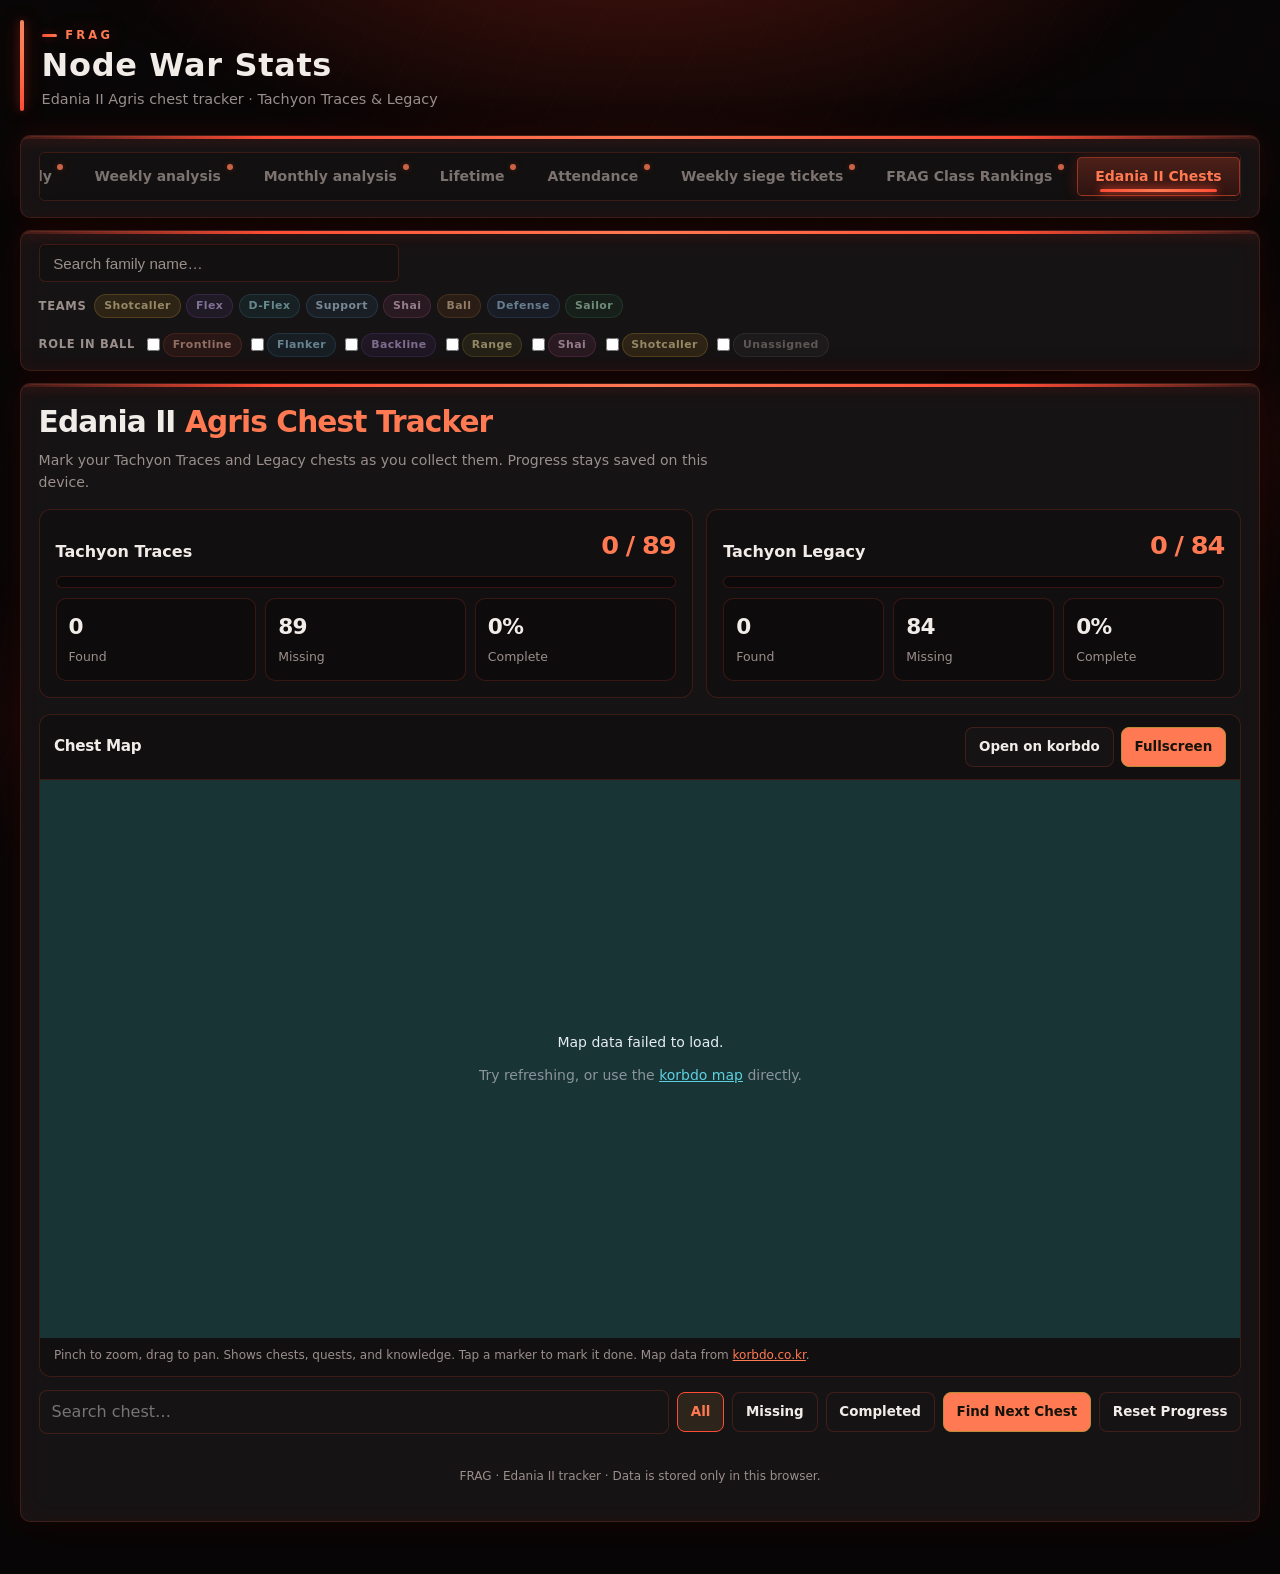
==== commit de890773: "Add class, spec, and Role in Ball from roster PDF with filters" ====
--- a/index.html
+++ b/index.html
@@ -4,7 +4,7 @@
     <meta charset="utf-8" />
     <meta name="viewport" content="width=device-width, initial-scale=1" />
     <title>FRAG · Node War Stats</title>
-    <link rel="stylesheet" href="styles.css?v=20260920b" />
+    <link rel="stylesheet" href="styles.css?v=20260920c" />
   </head>
   <body>
     <div class="bg-pattern" aria-hidden="true"></div>
@@ -118,6 +118,7 @@
         </label>
         <span id="count" class="count"></span>
         <div id="team-filters" class="team-filters" role="group" aria-label="Filter by team"></div>
+        <div id="ball-role-filters" class="team-filters ball-role-filters" role="group" aria-label="Filter by Role in Ball"></div>
       </section>
 
       <div id="attendance-panel" class="attendance-panel panel" hidden></div>
@@ -299,7 +300,7 @@
     </div>
 
     <script src="site-auth.js?v=20260903c"></script>
-    <script src="guild.js?v=20260919b"></script>
+    <script src="guild.js?v=20260920c"></script>
     <script src="data.js"></script>
     <script src="siege-tickets.js"></script>
     <script src="class-rankings-data.js"></script>
@@ -308,6 +309,6 @@
     <script src="bingo-book-data.js"></script>
     <script src="bingo-book.js?v=20260916a"></script>
     <script src="ask-frag.js?v=20260920c"></script>
-    <script src="app.js?v=20260920a"></script>
+    <script src="app.js?v=20260920c"></script>
   </body>
 </html>
--- a/styles.css
+++ b/styles.css
@@ -1629,6 +1629,80 @@
   border-color: rgba(255, 255, 255, 0.12);
 }
 
+.ball-role-filters {
+  margin-top: 0.15rem;
+}
+
+.team-filter--frontline > span {
+  color: #f5b8a8;
+  background: rgba(180, 60, 40, 0.22);
+  border-color: rgba(200, 90, 60, 0.35);
+}
+
+.team-filter--flanker > span {
+  color: #a8e0f5;
+  background: rgba(40, 120, 160, 0.22);
+  border-color: rgba(70, 150, 190, 0.35);
+}
+
+.team-filter--backline > span {
+  color: #d4b8f5;
+  background: rgba(100, 60, 160, 0.22);
+  border-color: rgba(130, 90, 190, 0.35);
+}
+
+.team-filter--range > span {
+  color: #f5e6a8;
+  background: rgba(160, 140, 40, 0.22);
+  border-color: rgba(190, 170, 60, 0.35);
+}
+
+.player-ball-role {
+  display: inline-block;
+  padding: 0.12rem 0.45rem;
+  border-radius: 999px;
+  font-size: 0.68rem;
+  font-weight: 700;
+  letter-spacing: 0.03em;
+  border: 1px solid transparent;
+}
+
+.player-ball-role--frontline {
+  color: #f5b8a8;
+  background: rgba(180, 60, 40, 0.22);
+  border-color: rgba(200, 90, 60, 0.35);
+}
+
+.player-ball-role--flanker {
+  color: #a8e0f5;
+  background: rgba(40, 120, 160, 0.22);
+  border-color: rgba(70, 150, 190, 0.35);
+}
+
+.player-ball-role--backline {
+  color: #d4b8f5;
+  background: rgba(100, 60, 160, 0.22);
+  border-color: rgba(130, 90, 190, 0.35);
+}
+
+.player-ball-role--range {
+  color: #f5e6a8;
+  background: rgba(160, 140, 40, 0.22);
+  border-color: rgba(190, 170, 60, 0.35);
+}
+
+.player-ball-role--shai {
+  color: #f0b8e0;
+  background: rgba(160, 50, 120, 0.22);
+  border-color: rgba(190, 80, 150, 0.35);
+}
+
+.player-ball-role--shotcaller {
+  color: #ffe08a;
+  background: rgba(180, 140, 20, 0.25);
+  border-color: rgba(210, 170, 40, 0.4);
+}
+
 .team-filter-clear {
   cursor: pointer;
   font: inherit;
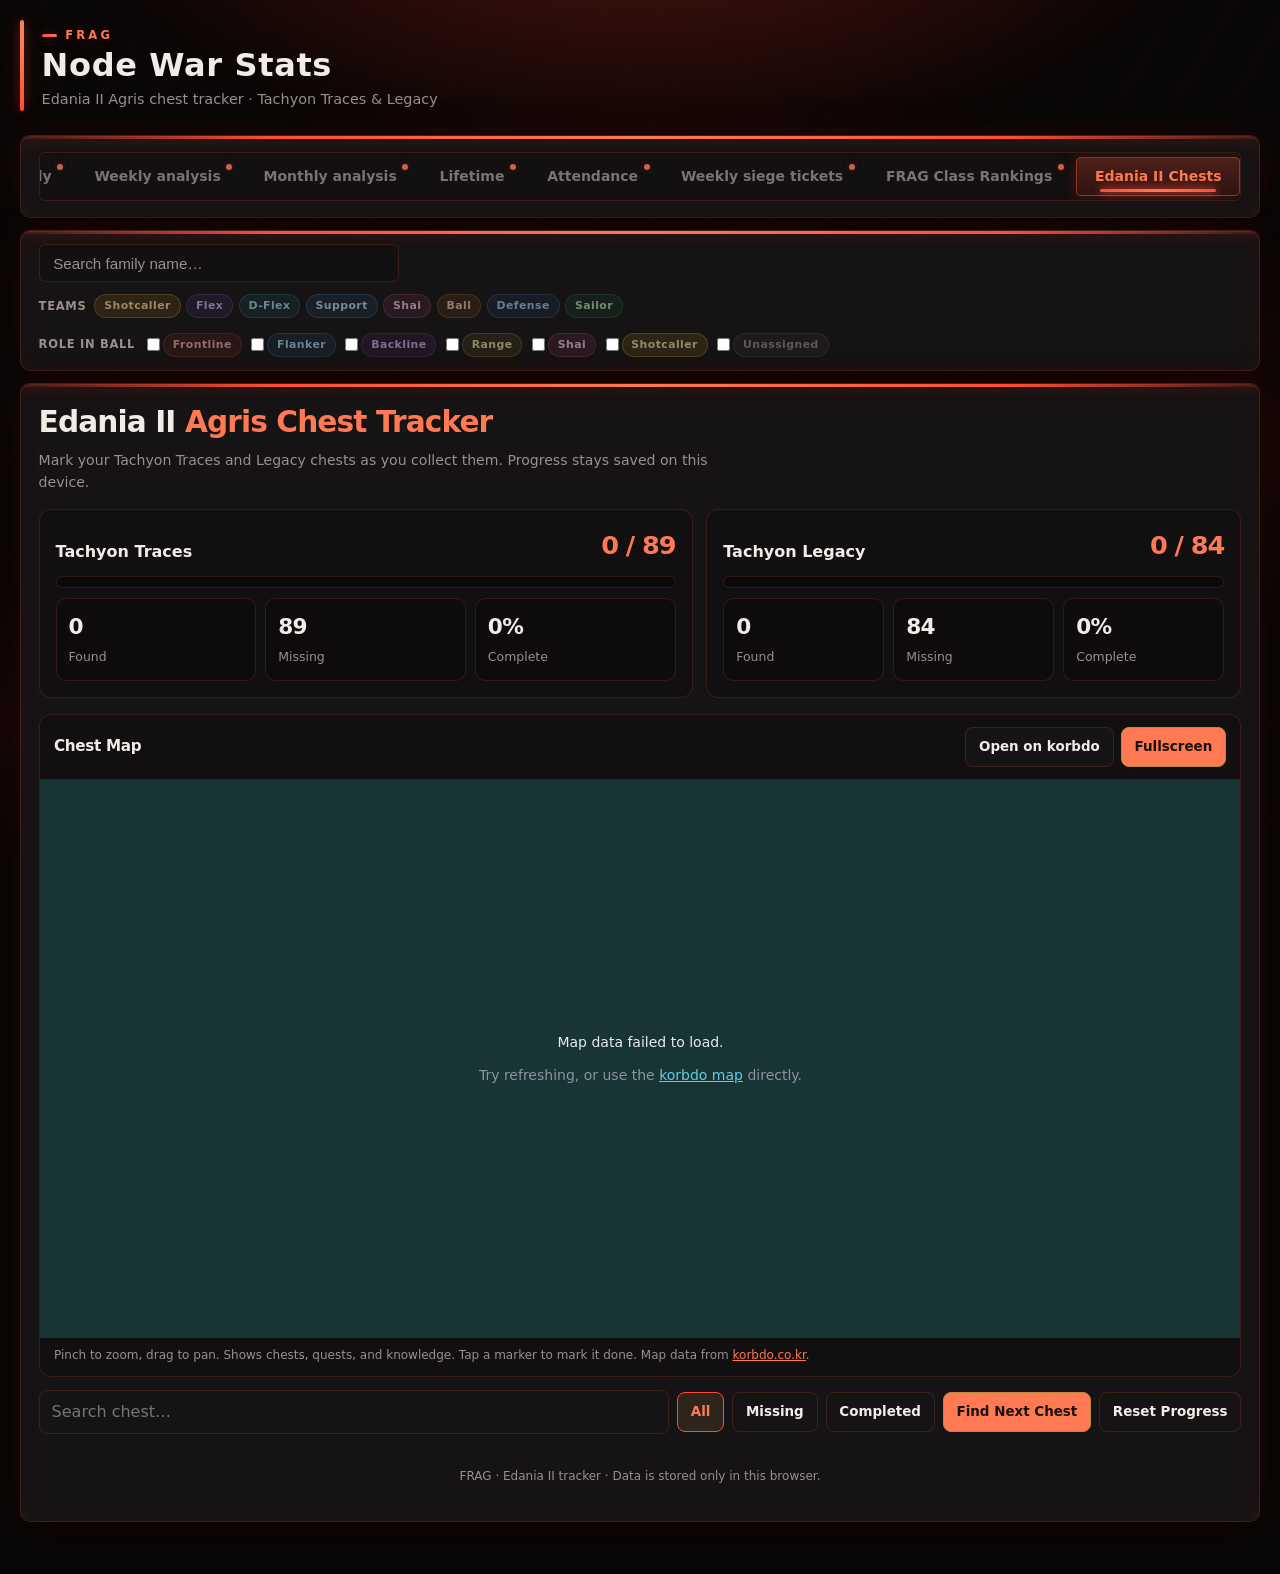
==== commit fa8426cb: "Move Ask FRAG tab to the front" ====
--- a/index.html
+++ b/index.html
@@ -52,6 +52,9 @@
 
       <section class="panel panel--controls" aria-label="View and period">
         <div class="tabs" role="tablist" aria-label="View mode">
+          <button type="button" class="tab" data-view="ask-frag" role="tab" aria-selected="false">
+            Ask FRAG
+          </button>
           <button type="button" class="tab tab--active" data-view="daily" role="tab" aria-selected="true">
             Daily
           </button>
@@ -84,9 +87,6 @@
           </button>
           <button type="button" class="tab" data-view="bingo-book" role="tab" aria-selected="false">
             Bingo Book
-          </button>
-          <button type="button" class="tab" data-view="ask-frag" role="tab" aria-selected="false">
-            Ask FRAG
           </button>
         </div>
 
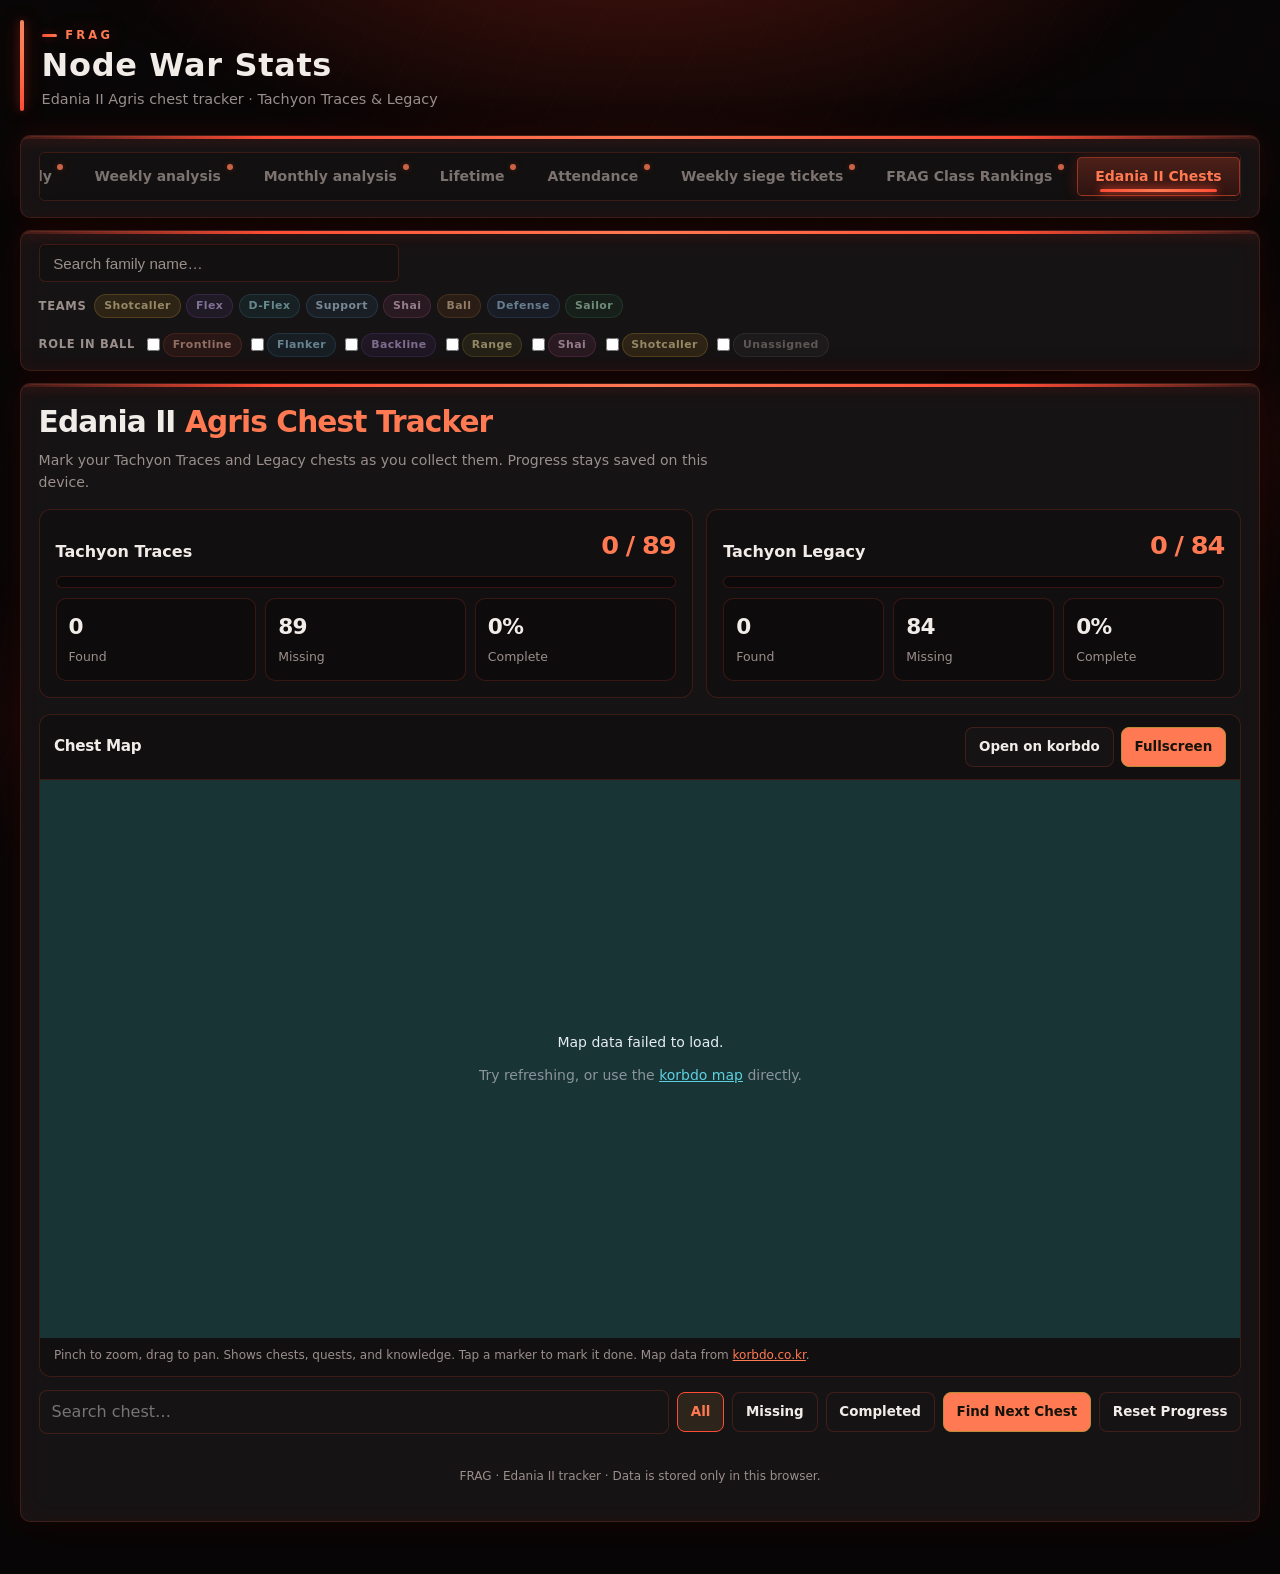
==== commit d52c7321: "Remove Ask FRAG feature" ====
--- a/index.html
+++ b/index.html
@@ -52,9 +52,6 @@
 
       <section class="panel panel--controls" aria-label="View and period">
         <div class="tabs" role="tablist" aria-label="View mode">
-          <button type="button" class="tab" data-view="ask-frag" role="tab" aria-selected="false">
-            Ask FRAG
-          </button>
           <button type="button" class="tab tab--active" data-view="daily" role="tab" aria-selected="true">
             Daily
           </button>
@@ -286,8 +283,6 @@
 
       <section id="bingo-book-panel" class="bingo-book-panel panel" hidden aria-label="FRAG Bingo Book blacklist ledger"></section>
 
-      <section id="ask-frag-panel" class="ask-frag-panel panel" hidden aria-label="Ask FRAG officer reports"></section>
-
       <div id="stats-table-panel" class="table-scroll panel panel--table" role="region" aria-label="Node war statistics table">
         <table>
           <thead>
@@ -308,7 +303,6 @@
     <script src="edania-chests.js?v=20260902j"></script>
     <script src="bingo-book-data.js"></script>
     <script src="bingo-book.js?v=20260916a"></script>
-    <script src="ask-frag.js?v=20260920c"></script>
-    <script src="app.js?v=20260920c"></script>
+    <script src="app.js?v=20260920d"></script>
   </body>
 </html>
--- a/styles.css
+++ b/styles.css
@@ -3065,189 +3065,3 @@
     grid-template-columns: 1fr;
   }
 }
-
-/* Ask FRAG */
-.ask-frag-panel[hidden] {
-  display: none !important;
-}
-
-.ask-frag-panel {
-  padding: 1rem 1.1rem 1.6rem;
-  margin-bottom: 0.75rem;
-}
-
-.ask-head {
-  margin-bottom: 1rem;
-}
-
-.ask-title {
-  margin: 0;
-  font-size: clamp(1.35rem, 3vw, 1.85rem);
-  letter-spacing: -0.03em;
-  font-weight: 650;
-}
-
-.ask-title strong {
-  color: var(--accent-bright);
-  font-weight: 700;
-}
-
-.ask-sub {
-  margin: 0.35rem 0 0;
-  color: var(--muted);
-  max-width: 42rem;
-  line-height: 1.45;
-  font-size: 0.92rem;
-}
-
-.ask-form {
-  margin-bottom: 0.75rem;
-}
-
-.ask-label {
-  display: block;
-  font-size: 0.75rem;
-  text-transform: uppercase;
-  letter-spacing: 0.06em;
-  color: var(--muted);
-  margin-bottom: 0.35rem;
-}
-
-.ask-row {
-  display: flex;
-  gap: 0.5rem;
-  flex-wrap: wrap;
-}
-
-.ask-input {
-  flex: 1 1 16rem;
-  min-width: 0;
-  padding: 0.65rem 0.8rem;
-  border-radius: 6px;
-  border: 1px solid rgba(255, 255, 255, 0.12);
-  background: rgba(0, 0, 0, 0.35);
-  color: var(--text, #f2f2f2);
-  font-size: 0.95rem;
-}
-
-.ask-input:focus {
-  outline: 2px solid rgba(212, 175, 55, 0.45);
-  outline-offset: 1px;
-  border-color: rgba(212, 175, 55, 0.55);
-}
-
-.ask-btn {
-  padding: 0.65rem 0.95rem;
-  border-radius: 6px;
-  border: 1px solid rgba(255, 255, 255, 0.14);
-  background: rgba(255, 255, 255, 0.06);
-  color: var(--text, #f2f2f2);
-  font-size: 0.88rem;
-  cursor: pointer;
-}
-
-.ask-btn:hover {
-  background: rgba(255, 255, 255, 0.1);
-}
-
-.ask-btn--gold {
-  background: linear-gradient(180deg, #e6c35a, #b8922e);
-  border-color: rgba(0, 0, 0, 0.25);
-  color: #1a1408;
-  font-weight: 650;
-}
-
-.ask-btn--gold:hover {
-  filter: brightness(1.05);
-  background: linear-gradient(180deg, #e6c35a, #b8922e);
-}
-
-.ask-btn--copy {
-  margin-top: 0.65rem;
-  font-size: 0.8rem;
-  padding: 0.4rem 0.7rem;
-}
-
-.ask-chips {
-  display: flex;
-  flex-wrap: wrap;
-  gap: 0.4rem;
-  margin-bottom: 1rem;
-}
-
-.ask-chip {
-  padding: 0.35rem 0.65rem;
-  border-radius: 999px;
-  border: 1px solid rgba(255, 255, 255, 0.12);
-  background: rgba(0, 0, 0, 0.25);
-  color: var(--muted);
-  font-size: 0.78rem;
-  cursor: pointer;
-}
-
-.ask-chip:hover {
-  color: var(--text, #f2f2f2);
-  border-color: rgba(212, 175, 55, 0.45);
-}
-
-.ask-output {
-  display: flex;
-  flex-direction: column;
-  gap: 0.85rem;
-}
-
-.ask-turn {
-  border-top: 1px solid rgba(255, 255, 255, 0.08);
-  padding-top: 0.75rem;
-}
-
-.ask-q {
-  margin: 0 0 0.45rem;
-  font-size: 0.85rem;
-  color: var(--muted);
-}
-
-.ask-result {
-  background: rgba(0, 0, 0, 0.28);
-  border: 1px solid rgba(255, 255, 255, 0.08);
-  border-radius: 8px;
-  padding: 0.85rem 1rem;
-}
-
-.ask-result-title {
-  margin: 0 0 0.5rem;
-  font-size: 1.05rem;
-  letter-spacing: -0.02em;
-}
-
-.ask-result-body {
-  display: flex;
-  flex-direction: column;
-  gap: 0.35rem;
-}
-
-.ask-line {
-  margin: 0;
-  line-height: 1.45;
-  font-size: 0.92rem;
-  white-space: pre-wrap;
-}
-
-.ask-pre {
-  margin: 0;
-  font-family: inherit;
-  font-size: 0.88rem;
-  line-height: 1.45;
-  white-space: pre-wrap;
-  color: var(--text, #f2f2f2);
-}
-
-@media (max-width: 640px) {
-  .ask-row {
-    flex-direction: column;
-  }
-
-  .ask-btn--gold {
-    width: 100%;
-  }
-}
